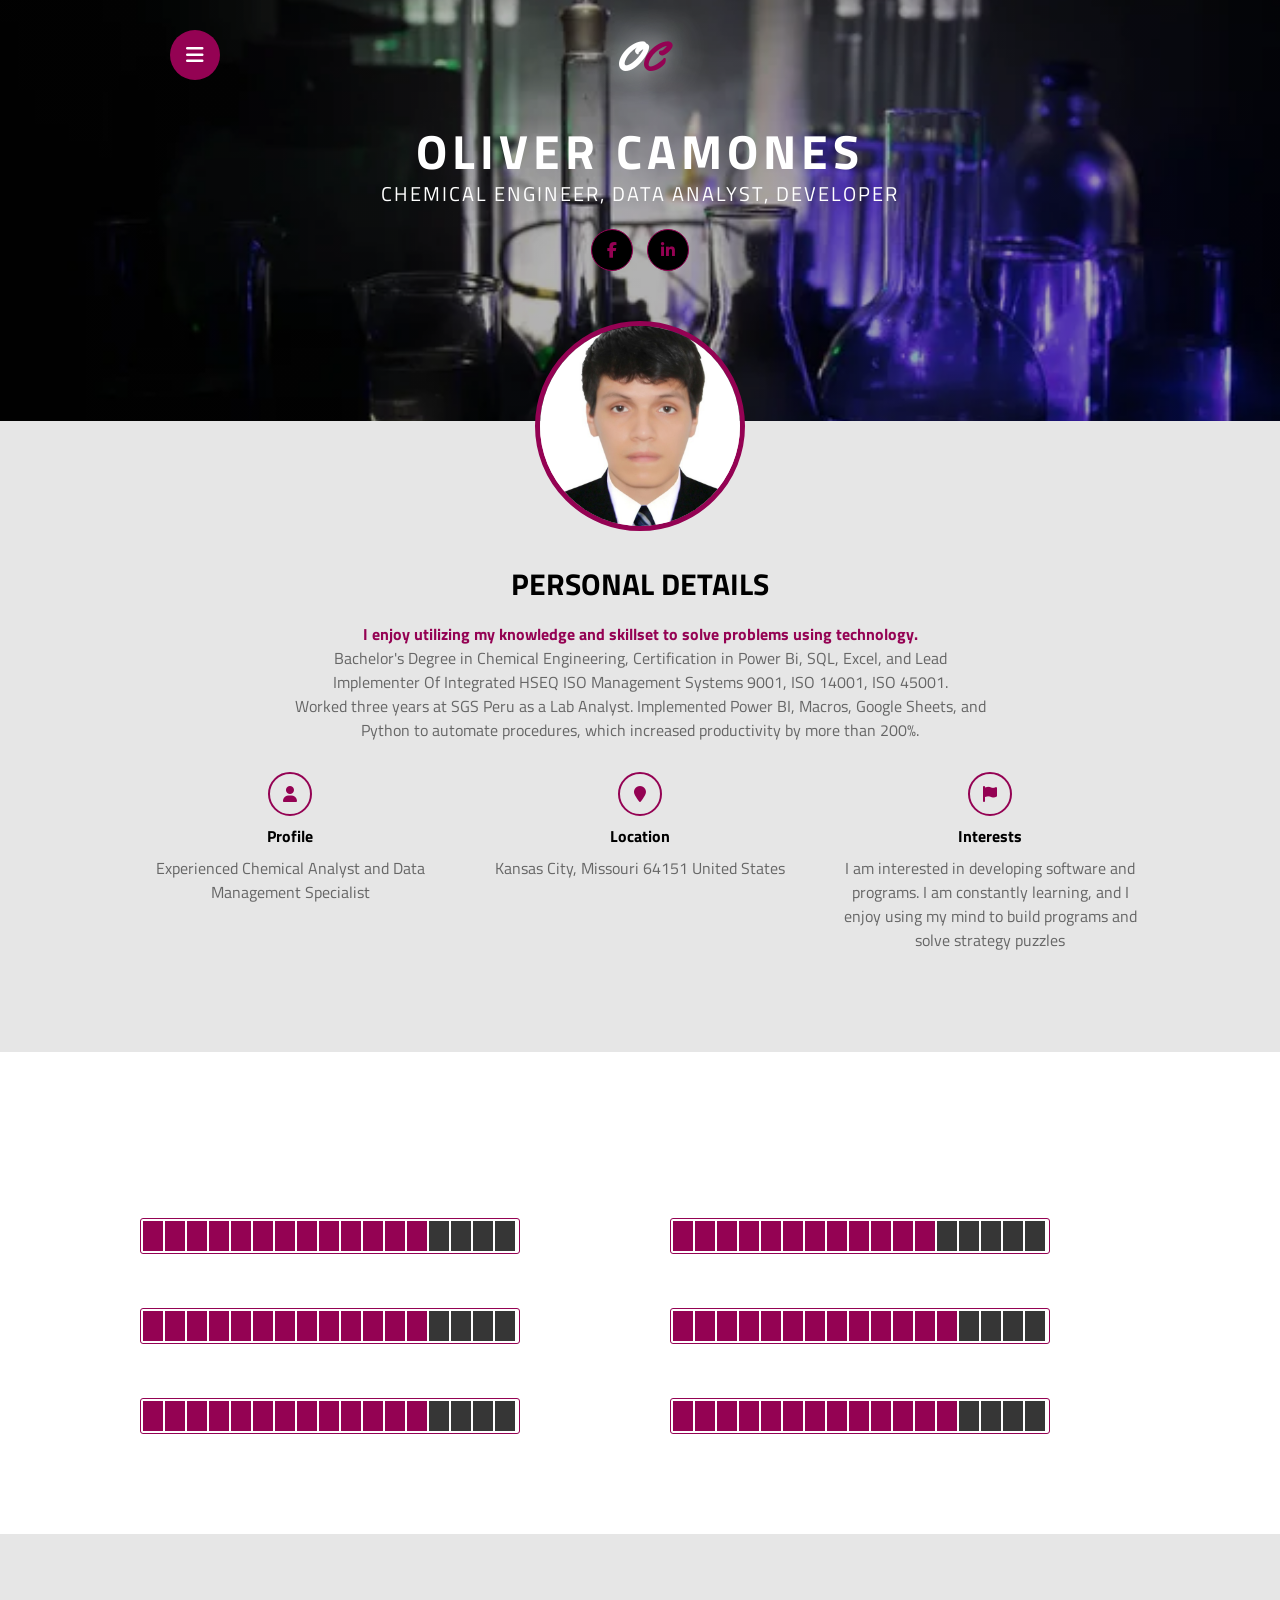
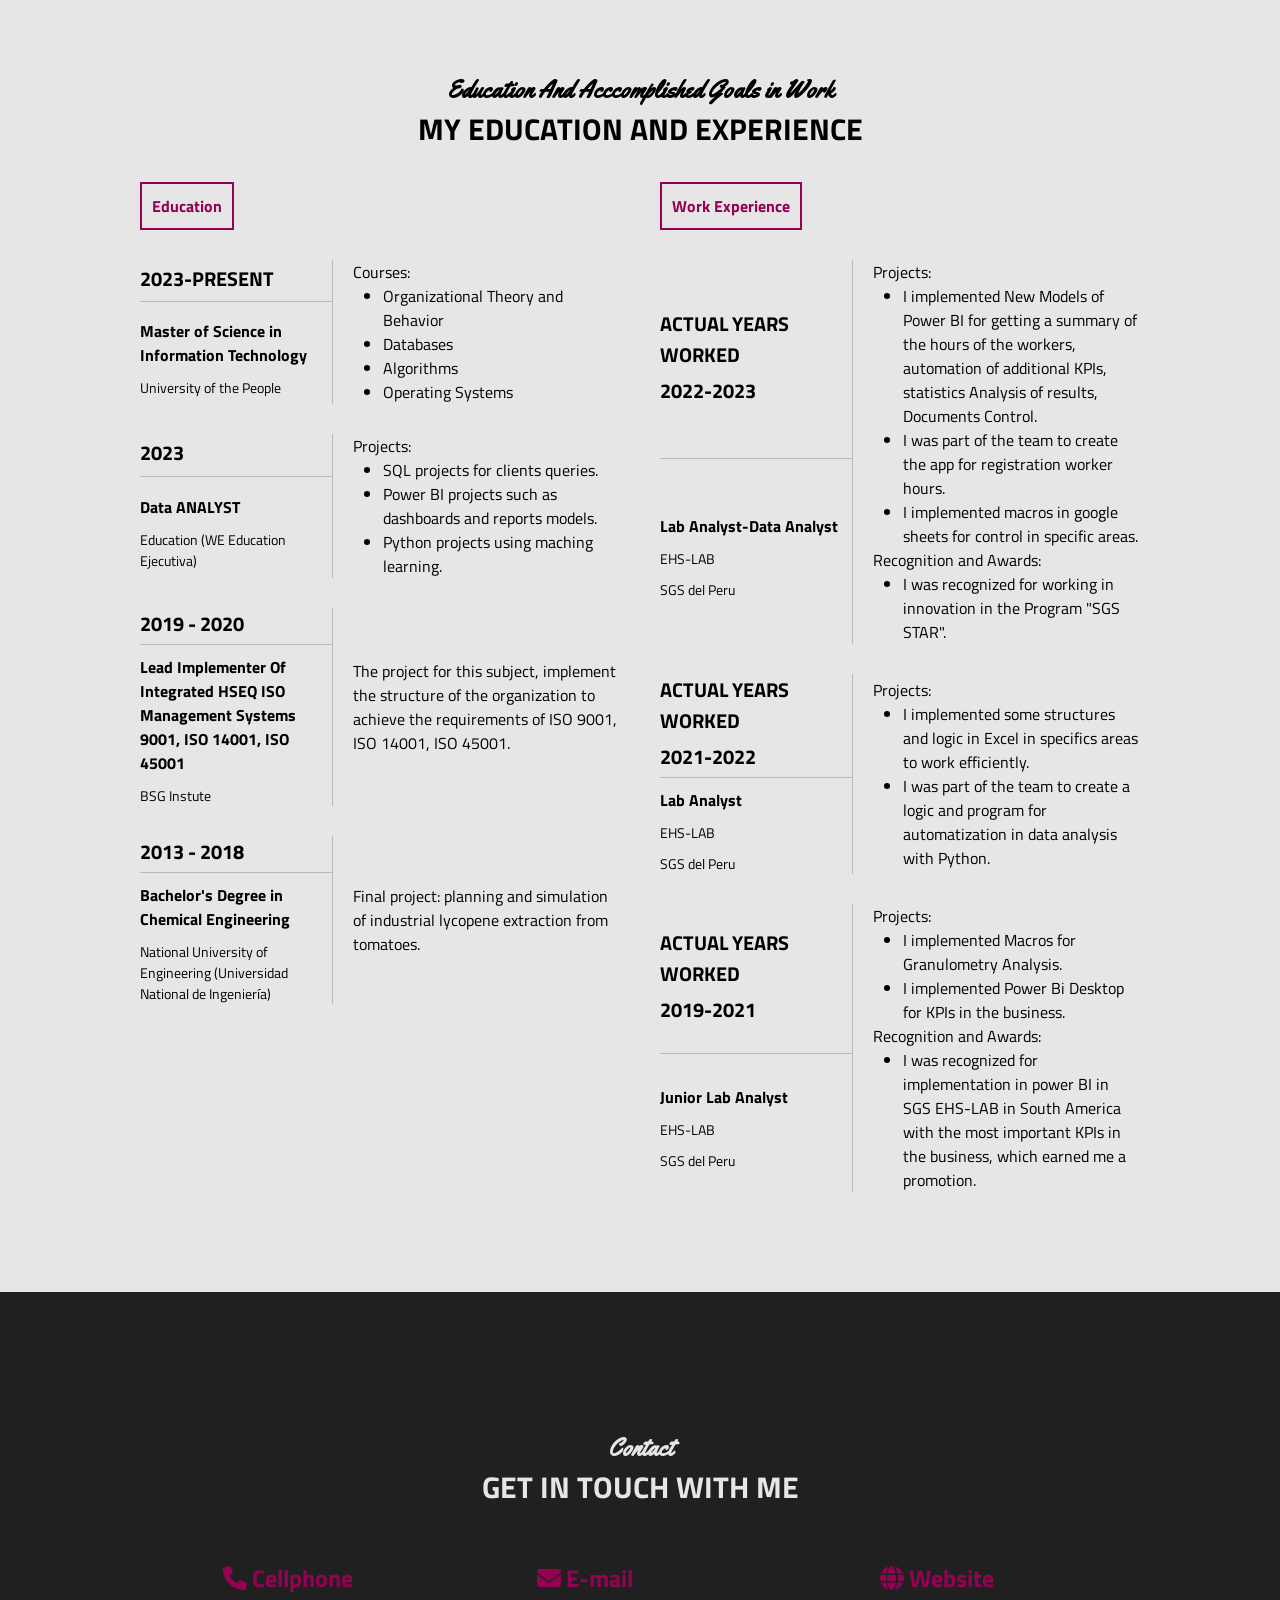
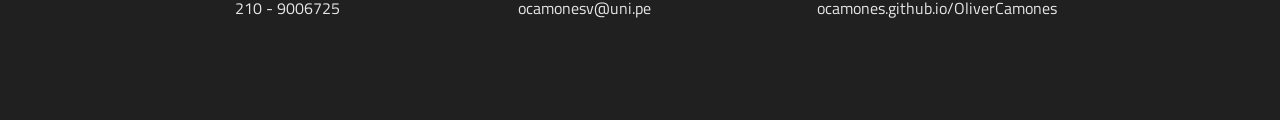
==== index.html @ d159d5d3 "Update index.html" ====
<!DOCTYPE html>
<html lang="es">
<head>
    <meta charset="UTF-8">
    <meta http-equiv="X-UA-Compatible" content="IE=edge">
    <link rel="stylesheet" href="https://cdnjs.cloudflare.com/ajax/libs/font-awesome/6.2.1/css/all.min.css" integrity="sha512-MV7K8+y+gLIBoVD59lQIYicR65iaqukzvf/nwasF0nqhPay5w/9lJmVM2hMDcnK1OnMGCdVK+iQrJ7lzPJQd1w==" crossorigin="anonymous" referrerpolicy="no-referrer" />
    <meta name="viewport" content="width=device-width, initial-scale=1.0">
    <link rel="stylesheet" href="estilo.css">
    <title>CV OLIVER CAMONES</title>
</head>
<body>
    <!-- SECCION INICIO -->
    <section class="inicio" id="inicio">
        <div class="contenido-seccion">
            <header>
                <div class="nav-bar" onclick="mostrarOcultarMenu()">
                    <i class="fa-solid fa-bars"></i>
                </div>
                <nav id="nav" class="nav">
                    <a href="#inicio">Beginning</a>
                    <a href="#sobremi">About me</a>
                    <a href="#habilidades">skills</a>
                    <a href="#resumen">Education And Acccomplished Goals</a>
                    <a href="#contacto">Contact</a>
                </nav>
                <div class="logo">
                    O<span class="color">C</span>
                </div>
            </header>
            <div class="info">
                <h1>OLIVER CAMONES</h1>
                <h2>CHEMICAL ENGINEER, DATA ANALYST, DEVELOPER</h2>
                <div class="redes">
                    <a href="https://www.facebook.com/oliver.camonesvelasquez"><i class="fa-brands fa-facebook-f"></i></a>
                    <a href="https://www.linkedin.com/in/oliver-henry-camones-velasquez-7992a2128/"><i class="fa-brands fa-linkedin-in"></i></a>
                </div>
            </div>
            <div class="foto">
                <img src="img/photo.jpg" alt="">
            </div>
        </div>
    </section>

    <!-- SECCION SOBRE MI -->
    <section class="sobremi" id="sobremi">
        <div class="contenido-seccion">
            <h3>PERSONAL DETAILS</h3>

            <p class="especial">I enjoy utilizing my knowledge and skillset to solve problems using technology.</p>
            <p>Bachelor's Degree in Chemical Engineering, Certification in Power Bi, SQL, Excel, and Lead Implementer Of 
                Integrated HSEQ ISO Management Systems
                9001, ISO 14001, ISO 45001.</p> 
                
                <p>Worked three years at SGS Peru as a Lab Analyst. Implemented Power BI, Macros, Google Sheets, and Python to
                     automate procedures, which increased productivity by more than 200%.</p>

            <div class="fila">
                <div class="col">
                    <i class="fa-solid fa-user"></i>
                    <span class="titulo-detalle">Profile</span>
                    <p>Experienced Chemical Analyst and Data Management Specialist</p>
                </div>
                <div class="col">
                    <i class="fa-solid fa-location-pin"></i>
                    <span class="titulo-detalle">Location</span>
                    <p> Kansas City, Missouri 64151
                        United States</p>
                </div>
                <div class="col">
                    <i class="fa-solid fa-flag"></i>
                    <span class="titulo-detalle">Interests</span>
                    <p>I am interested in developing software and programs. I am constantly learning,
                         and I enjoy using my mind to build programs and solve strategy puzzles</p>
                </div>
            </div>
        </div>
    </section>

    <!-- SECCION HABILIDADES -->
    <section class="habilidades" id="habilidades">
        <div class="contenido-seccion">
            <h2 class="titulo-seccion">My Skills</h2>
            

            <div class="fila">
                <div class="col">
                    <span>POWER BI</span>
                    <div class="cont-barra">
                        <div class="barra" id="html">
                            <!-- mediante javascript luego genereremos 17 barritas con clase e -->
                            
                        </div>
                        <span>95%</span>
                    </div>
                </div>
                <div class="col">
                    <span>SQL</span>
                    <div class="cont-barra">
                        <div class="barra" id="javascript">
                            <!-- mediante javascript luego genereremos 17 barritas con clase e -->
                           
                        </div>
                        <span>70%</span>
                    </div>
                </div>
            </div>
            <div class="fila">
                <div class="col">
                    <span>PYTHON</span>
                    <div class="cont-barra">
                        <div class="barra" id="wordpress">
                            <!-- mediante javascript luego genereremos 17 barritas con clase e -->
                           
                        </div>
                        <span>85%</span>
                    </div>
                </div>
                <div class="col">
                    <span>MICROSOFT OFFICE</span>
                    <div class="cont-barra">
                        <div class="barra" id="photoshop">
                            <!-- mediante javascript luego genereremos 17 barritas con clase e -->
                           
                        </div>
                        <span>85%</span>
                    </div>
                </div>
            </div>
            <div class="fila">
                <div class="col">
                    <span>INTEGRATED MANAGEMENT SYSTEM</span>
                    <div class="cont-barra">
                        <div class="barra" id="php">
                            <!-- mediante javascript luego genereremos 17 barritas con clase e -->
                           
                        </div>
                        <span>75%</span>
                    </div>
                </div>
                <div class="col">
                    <span>R</span>
                    <div class="cont-barra">
                        <div class="barra" id="ilustrator">
                            <!-- mediante javascript luego genereremos 17 barritas con clase e -->
                           
                        </div>
                        <span>90%</span>
                    </div>
                </div>
            </div>
        </div>
    </section>

    <!-- SECCION RESUMEN -->
    <section class="resumen" id="resumen">
        <div class="contenido-seccion">
            <h2 class="titulo-seccion">Education And Acccomplished Goals in Work</h2>
            <h3>MY EDUCATION AND EXPERIENCE</h3>
            <div class="info">
                <div class="col">
                    <span class="titulo">Education</span>
                    <table>
                        <tr>
                            <td class="datos">
                                <h3>2023-Present</h3>
                            </td>
                            <td rowspan="2" class="descripcion">
                               Courses:
                               <ul>
                                <li >Organizational Theory and Behavior</li>
                                <li >Databases </li>
                                <li >Algorithms </li>
                                <li >Operating Systems </li>
                               </ul>
                               
                            
                            </td>
                        </tr>
                        <tr>
                            <td>
                                <h4>Master of Science in Information Technology</h4>
                                <p>University of the People</p>
                                
                            </td>
                        </tr>
                    </table>
                    <table>
                        <tr>
                            <td class="datos">
                                <h3>2023  </h3>
                            </td>
                            <td rowspan="2" class="descripcion">
                               Projects: 
                               <ul>
                                <li > SQL projects for clients queries.</li>
                                <li > Power BI projects such as dashboards and reports models.</li>
                          
                                <li > Python projects using maching learning.</li>
                               </ul>
                               
                            
                            </td>
                        </tr>
                        <tr>
                            <td>
                                <h4>Data ANALYST</h4>
                                <p>Education (WE Education Ejecutiva)</p>
                                
                            </td>
                        </tr>
                    </table>
                    
                    <table>
                        <tr>
                            <td class="datos">
                                <h3>2019 - 2020</h3>
                            </td>
                            <td rowspan="2" class="descripcion">
                               The project for this subject,
                                implement the structure of the organization to achieve the requirements of ISO 9001, ISO 14001, ISO 45001.
                            </td>
                        </tr>
                        <tr>
                            <td>
                                <h4>Lead Implementer Of Integrated HSEQ ISO Management Systems
                                    9001, ISO 14001, ISO 45001</h4>
                                <p>BSG Instute</p>
                                
                            </td>
                        </tr>
                    </table>
                    <table>
                        <tr>
                            <td class="datos">
                                <h3>2013 - 2018</h3>
                            </td>
                            <td rowspan="2" class="descripcion">
                                Final project: planning and simulation of industrial lycopene extraction from tomatoes. 
                            </td>
                        </tr>
                        <tr>
                            <td>
                                <h4>Bachelor's Degree in Chemical Engineering</h4>
                                <p>National University of Engineering (Universidad National de Ingeniería)</p>
                                
                            </td>
                        </tr>
                    </table>

                </div>
                <div class="col">
                    <span class="titulo">Work Experience</span>
                    <table>
                        <tr>
                            <td class="datos">
                                <h3>actual years worked</h3>
                                <h3>2022-2023</h3>
                            </td>
                            <td rowspan="2" class="descripcion">
                              
                                Projects:   
                                <ul>
                                 <li > I implemented New Models of Power BI for getting a summary of the hours of the workers,
                                     automation of additional KPIs, statistics Analysis of results, Documents Control.
                                      </li>
                                    <li > I was part of the team to create the app for registration worker hours. </li>
                                   
                                 <li > I implemented macros in google sheets for control in specific areas.</li>
                                </ul>
                                Recognition and Awards:   
                                <ul>
                                 <li > I was recognized for working in innovation in the Program "SGS STAR".
                                      </li>
                                 
                                </ul>
                            </td>
                        </tr>
                        <tr>
                            <td>
                                <h4> Lab Analyst-Data Analyst</h4>
                                <p>EHS-LAB</p>
                                <p>SGS del Peru</p>
                            </td>
                        </tr>
                    </table>
                    <table>
                        <tr>
                            <td class="datos">
                                <h3>actual years worked</h3>
                                <h3>2021-2022</h3>
                            </td>
                            <td rowspan="2" class="descripcion">
                              
                                Projects:    
                                <ul>
                                 <li > I implemented some structures and logic in Excel in specifics areas to work efficiently.</li>
                                 <li > I was part of the team to create a logic and program for automatization in data analysis with Python.</li>
                                </ul>
                            </td>
                        </tr>
                        <tr>
                            <td>
                                <h4>Lab Analyst</h4>
                                <p>EHS-LAB</p>
                                <p>SGS del Peru</p>
                            </td>
                        </tr>
                    </table>
                    <table>
                        <tr>
                            <td class="datos">
                                <h3>actual years worked</h3>
                                <h3>2019-2021</h3>
                            </td>
                            <td rowspan="2" class="descripcion">
                                 Projects:
                                 
                                 <ul>
                                  <li > I implemented Macros for Granulometry Analysis.</li>
                                  <li > I implemented  Power Bi Desktop for KPIs in the business.</li>
                            
                                  
                                 </ul>
                                 Recognition and Awards:
                                 <ul>
                                    <li > I was recognized for implementation in power BI in SGS EHS-LAB in South America 
                                        with the most important KPIs in the business, which earned me a promotion.  </li>
                                    
                                    
                                   </ul>
                            </td>
                        </tr>
                        <tr>
                            <td>
                                <h4>Junior Lab Analyst</h4>
                                <p>EHS-LAB</p>
                                <p>SGS del Peru</p>
                                
                               
                            </td>
                        </tr>
                    </table>


                </div>
            </div>
        </div>
    </section>

    <!-- SECCION RECONOCIMIENTO -->

    <!-- SECCION CONTACTO -->
    <section class="contacto" id="contacto">
        <div class="contenido-seccion">
            <h2 class="titulo-seccion">Contact</h2>
            <h3>Get in touch with me</h3>

            <div class="fila">
                <div class="col">
                    <h2>
                        <i class="fa-solid fa-phone"></i> Cellphone
                    </h2>
                    <span class="info-contacto">210 - 9006725</span>
                </div>
                <div class="col">
                    <h2>
                        <i class="fa-solid fa-envelope"></i> E-mail
                    </h2>
                    <span class="info-contacto">ocamonesv@uni.pe</span>
                </div>
                <div class="col">
                    <h2>
                        <i class="fa-solid fa-globe"></i> Website
                    </h2>
                    <span class="info-contacto">ocamones.github.io/OliverCamones</span>
                </div>
            </div>
        </div>
    </section>

    <script src="app.js"></script>
</body>
</html>
---- estilo.css ----
/* importamos las fuentes */
@import url('https://fonts.googleapis.com/css2?family=Titillium+Web:wght@200;300;400;600;700&family=Yellowtail&display=swap');
*{
    font-family: "Titillium Web";
    margin: 0;
    padding: 0;
}
html{
    scroll-behavior: smooth;
}

/* SECCION INICIO */
.inicio{
    background: linear-gradient(rgba(0,0,0,.3), rgba(0,0,0,.3)),
    url("img/Chemical.jpeg");
    background-size: cover;
    background-position: center center;
    color: #fff;
}
.inicio .contenido-seccion{
    max-width: 1000px;
    margin: auto;
    text-align: center;
    padding: 0 10px;
}
.inicio .contenido-seccion header{
    padding: 30px;
}
/* menu lateral */
.inicio .contenido-seccion header nav{
    position: fixed;
    margin-left: 60px;
    background-color: #940253;
    padding: 15px;
    border-radius: 10px;
    text-align: left;
    z-index: 99;
    display: none;
}
.inicio .contenido-seccion header nav a{
    display: block;
    color: #fff;
    text-decoration: none;
    margin-bottom: 10px;
    font-weight: bold;
}
/* ****** */
.inicio .contenido-seccion header .logo{
    font-weight: bold;
    font-size: 2.5rem;
    font-family: "Yellowtail";
    text-shadow: 0 0 35px #fff;
}
.inicio .contenido-seccion header .logo .color{
    color: #940253;
    font-family: "Yellowtail";
}
.inicio .contenido-seccion header .nav-bar{
    position: fixed;
    background-color: #940253;
    font-size: 20px;
    width: 50px;
    height: 50px;
    border-radius: 50%;
    line-height: 50px;
    cursor: pointer;
    transition: .3s;
}
.inicio .contenido-seccion header .nav-bar:hover{
    box-shadow: 0 0 35px #fff;
}
.inicio .contenido-seccion .info{
    padding-bottom: 130px;
}
.inicio .contenido-seccion .info h1{
    font-size: 3rem;
    letter-spacing: 5px;
}
.inicio .contenido-seccion .info h2{
    font-weight: normal;
    font-size: 20px;
    margin-top: -10px;
    letter-spacing: 2px;
}
.inicio .contenido-seccion .info .redes{
    margin: 20px 0;
}
.inicio .contenido-seccion .info .redes a{
    display: inline-block;
    text-decoration: none;
    background-color: #000;
    color: #940253;
    border: 1px solid #940253;
    border-radius: 50%;
    width: 40px;
    height: 40px;
    line-height: 40px;
    margin: 0 5px;
    transition: .3s;
}
.inicio .contenido-seccion .info .redes a:hover{
    color: #fff;
    background-color: #940253;
    box-shadow: 0 0 20px #fff;
}
.inicio .contenido-seccion .foto{
    position: relative;
}
.inicio .contenido-seccion .foto img{
    max-width: 200px;
    border-radius: 50%;
    border: 5px solid #940253;
    position: absolute;
    left: 50%;
    top: -100px;
    transform: translateX(-50%);
}
/* estilos generales */
.titulo-seccion{
    font-family: "Yellowtail";
    font-size: 1.5rem;
}
/* SECCION SOBRE MI */
.sobremi{
    background-color: #e6e6e6;
    padding: 140px 0 100px 0;
    text-align: center;
}
.sobremi .contenido-seccion{
    max-width: 1000px;
    margin: auto;
    padding: 0 10px;
}
.sobremi .contenido-seccion h3{
    text-transform: uppercase;
    font-size: 30px;
}
.sobremi .contenido-seccion .especial{
    color: #940253;
    font-weight: bold;
    margin-top: 15px;
}
.sobremi .contenido-seccion p{
    max-width: 700px;
    margin: auto;
    color: #666;
}
.sobremi .contenido-seccion .fila{
    display: flex;
    margin-top: 30px;
    justify-content: space-between;
}
.sobremi .contenido-seccion .fila .col{
    width: 30%;
}
.sobremi .contenido-seccion .fila .col i{
    color: #940253;
    display: inline-block;
    width: 40px;
    height: 40px;
    border: 2px solid #940253;
    line-height: 40px;
    border-radius: 50%;
}
.sobremi .contenido-seccion .fila .col span{
    display: block;
    font-weight: bold;
    margin: 8px 0;
}
/* SECCION HABILIDADES */
.habilidades{
    padding: 80px 0 100px 0;
    text-align: center;
    background: linear-gradient(rgba(0,0,0,.3), rgba(0,0,0,.3)),
    url("img/habilidades.jpg");
    background-size: cover;
    background-attachment: fixed;
    background-position: center center;
    color: #fff;
}
.habilidades .contenido-seccion{
    max-width: 1000px;
    margin: auto;
    padding: 0 10px;
}
.habilidades .contenido-seccion h3{
    text-transform: uppercase;
    font-size: 30px;
}
.habilidades .contenido-seccion .fila{
    display: flex;
    justify-content: space-between;
    margin-top: 30px;
}
.habilidades .contenido-seccion .fila .col{
    width: 47%;
    text-align: left;
}
.habilidades .contenido-seccion .fila .col .cont-barra{
    display: flex;
    align-items: center;
}
.habilidades .contenido-seccion .barra{
    display: flex;
    border: 1px solid #940253;
    padding: 2px;
    border-radius: 3px;
    margin-right: 10px;
}
.habilidades .contenido-seccion .barra .e{
    background-color: #363636;
    width: 20px;
    height: 30px;
    margin-right: 2px;
}
/* SECCION RESUMEN */
.resumen{
    background-color: #e6e6e6;
    padding: 140px 0 100px 0;
    text-align: center;
}
.resumen .contenido-seccion{
    max-width: 1000px;
    margin: auto;
    padding: 0 10px;
}
.resumen .contenido-seccion h3{
    text-transform: uppercase;
    font-size: 30px;
}
.resumen .contenido-seccion .info{
    text-align: left;
    display: flex;
    justify-content: space-between;
    margin-top: 30px;
}
.resumen .contenido-seccion .info .col{
    width: 48%;
}
.resumen .contenido-seccion .info .col .titulo{
    display: inline-block;
    color: #940253;
    font-weight: bold;
    border: 2px solid #940253;
    padding: 10px;

}
.resumen .contenido-seccion .info .col table{
    margin-top: 30px;
    border-collapse: collapse;
}
.resumen .contenido-seccion .info .col table .datos{
    width: 40%;
    border-bottom: 1px solid #bab9b9;
}
.resumen .contenido-seccion .info .col table h4{
    margin-top: 10px;
}
.resumen .contenido-seccion .info .col table h3{
    font-size: 20px;
    margin-bottom: 5px;
}
.resumen .contenido-seccion .info .col table p{
    font-size: 14px;
    margin-top: 10px;
}
.resumen .contenido-seccion .info .col table .promedio{
    display: block;
    color: #940253;
    margin-top: 10px;
    font-weight: bold;
}
.resumen .contenido-seccion .info .col table .descripcion{
    border-left: 1px solid #bab9b9;
    padding-left: 20px;
}
/* SECCION CONTACTO */
.contacto{
    background-color: #202020;
    padding: 140px 0 100px 0;
    color: #e6e6e6;
    text-align: center;
}
.contacto .contenido-seccion{
    max-width: 1000px;
    margin: auto;
    padding: 0 10px;
}
.contacto .contenido-seccion h3{
    text-transform: uppercase;
    font-size: 30px;
}
.contacto .contenido-seccion .fila{
    display: flex;
    justify-content: space-around;
}
.contacto .contenido-seccion .fila .col{
    margin-top: 50px;
}
.contacto .contenido-seccion .fila .col h2{
    color: #940253;
}
ul {padding-left: 30px;}
/* SECCION RESPONSIVE */
@media screen and (max-width:800px){
    .habilidades .contenido-seccion .fila{
        display: block;
    }
    .habilidades .contenido-seccion .fila .col{
        width: 100%;
        text-align: center;
    }
    .habilidades .contenido-seccion .fila .col .cont-barra{
        justify-content: center;
    }
    .sobremi .contenido-seccion .fila{
        display: block;
    }
    .sobremi .contenido-seccion .fila .col{
        width: 80%;
        margin: auto;
        margin-top: 20px;
    }
    .resumen .contenido-seccion .info{
        display: block;
    }
    .resumen .contenido-seccion .info .col{
        width: 90%;
        margin: auto;
    }
    .resumen .contenido-seccion .info .col .titulo{
        display: block;
        text-align: center;
    }
    .resumen .contenido-seccion .info .col table{
        margin-top: 10px;
        margin-bottom: 30px;
    }
    .contacto .contenido-seccion .fila{
        display: block;
    }

}
.button-special{
    width: 20px;
    height: 20px;
}
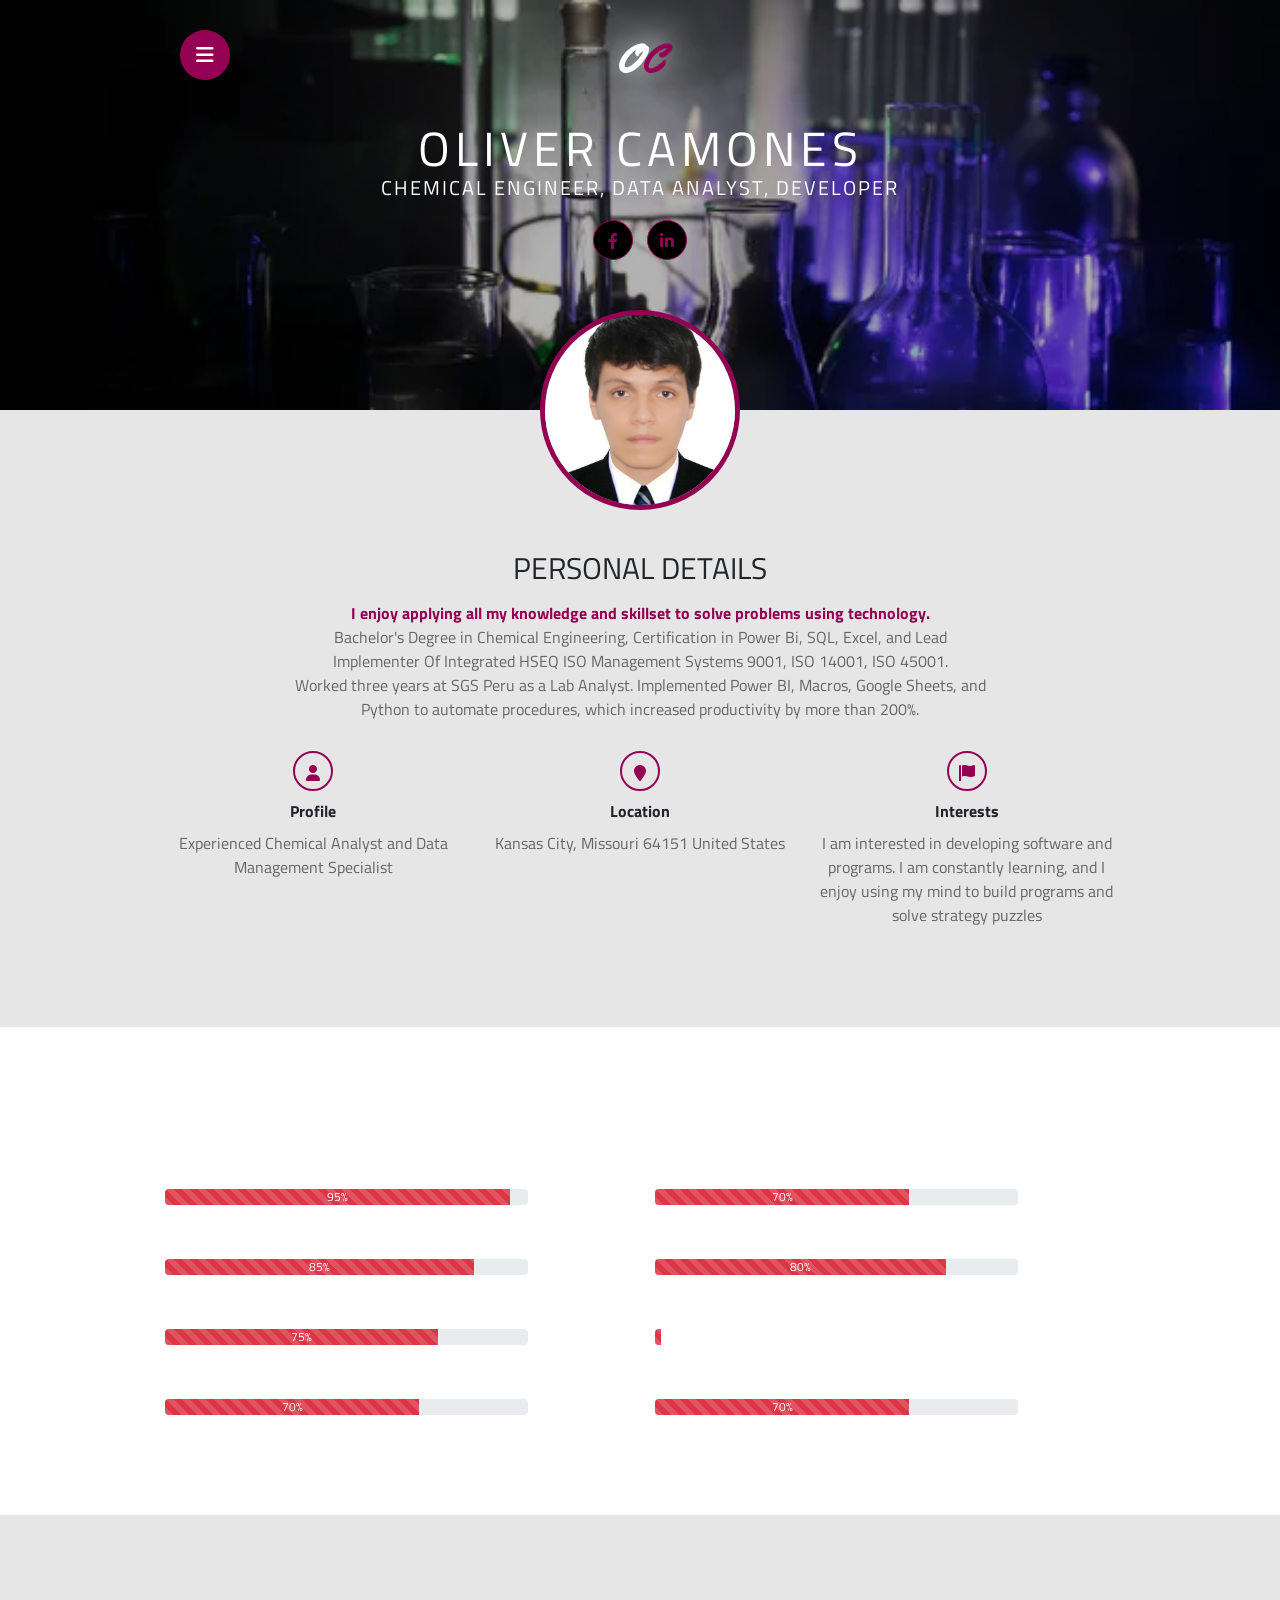
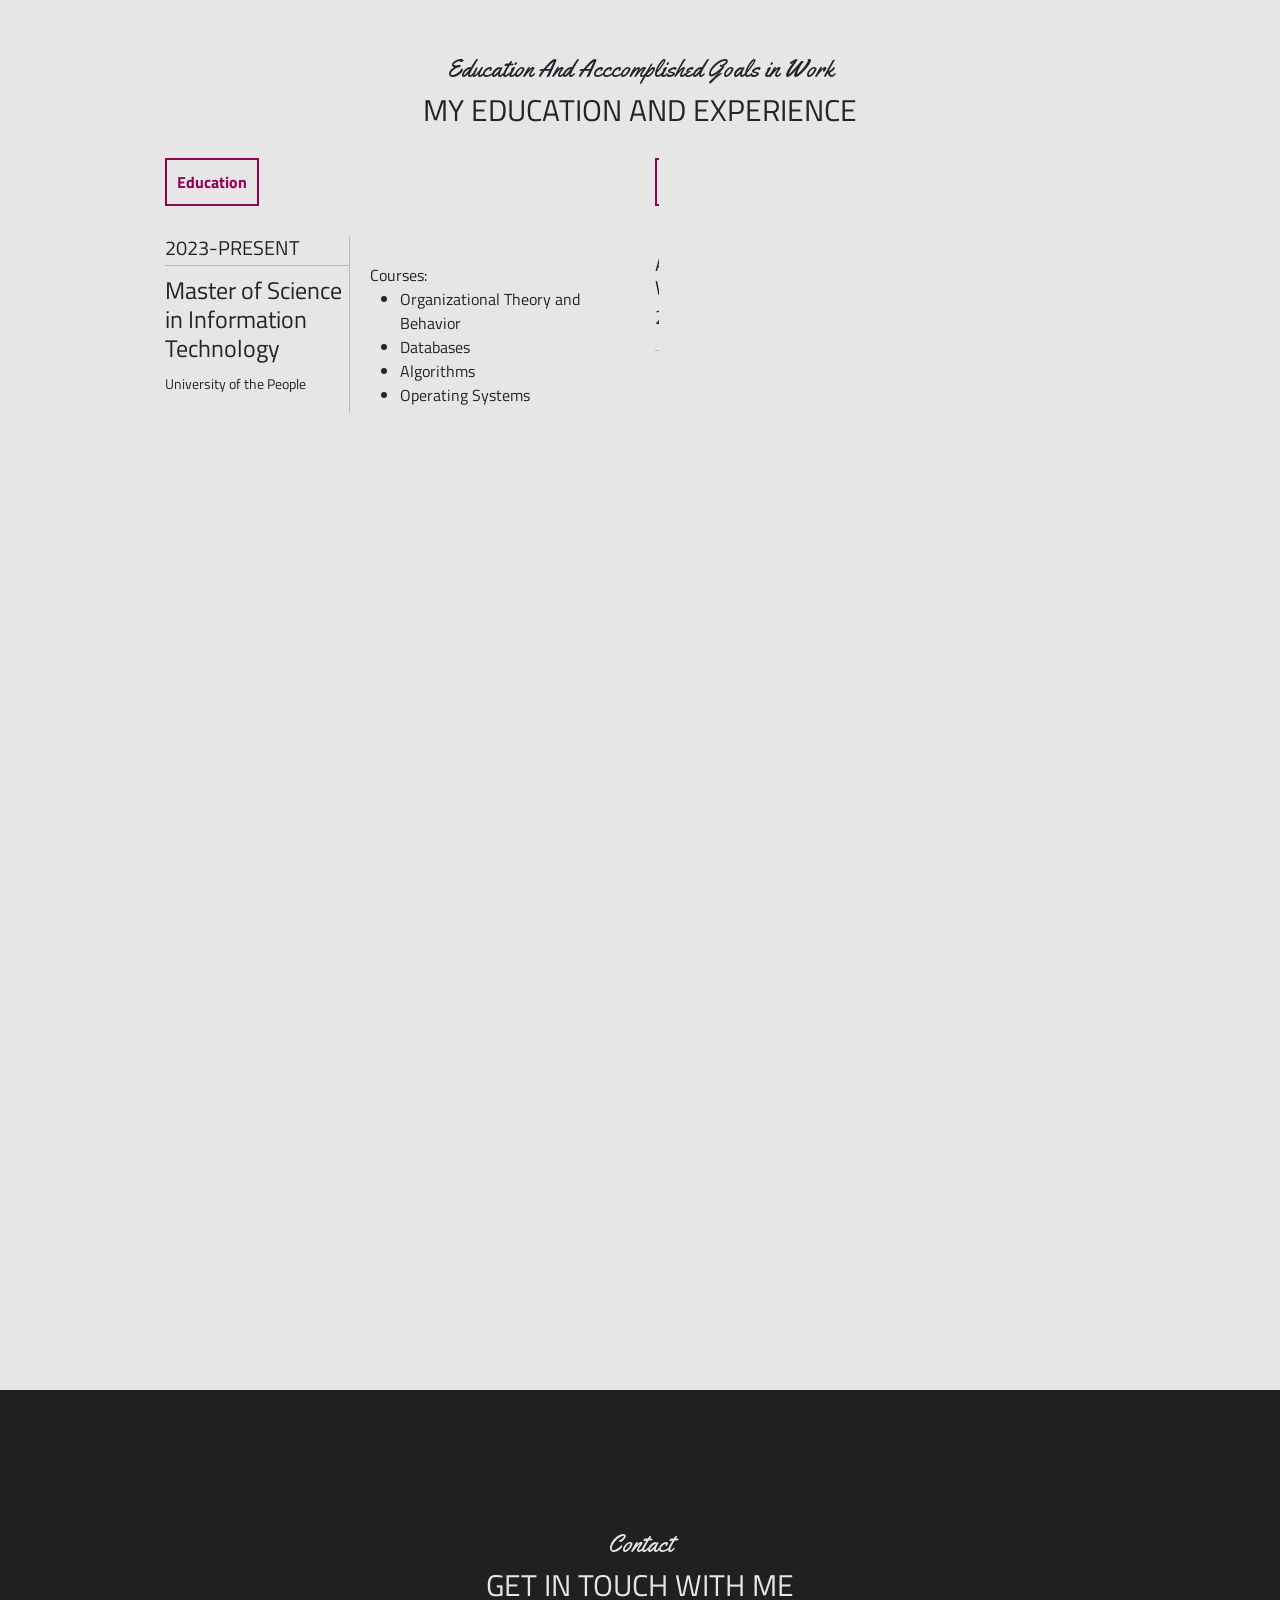
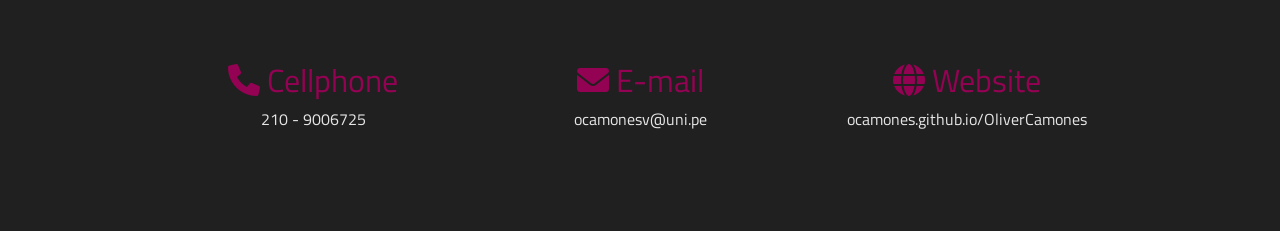
==== commit 6b35927a: "Add files via upload" ====
--- a/index.html
+++ b/index.html
@@ -6,6 +6,14 @@
     <link rel="stylesheet" href="https://cdnjs.cloudflare.com/ajax/libs/font-awesome/6.2.1/css/all.min.css" integrity="sha512-MV7K8+y+gLIBoVD59lQIYicR65iaqukzvf/nwasF0nqhPay5w/9lJmVM2hMDcnK1OnMGCdVK+iQrJ7lzPJQd1w==" crossorigin="anonymous" referrerpolicy="no-referrer" />
     <meta name="viewport" content="width=device-width, initial-scale=1.0">
     <link rel="stylesheet" href="estilo.css">
+    <link href="https://stackpath.bootstrapcdn.com/bootstrap/4.5.2/css/bootstrap.min.css" rel="stylesheet">
+    <link rel="stylesheet" href="https://cdnjs.cloudflare.com/ajax/libs/font-awesome/6.0.0-beta3/css/all.min.css">
+    <link rel="stylesheet" href="styles.css">
+    <script src="https://cdn.jsdelivr.net/npm/@popperjs/core@2.11.8/dist/umd/popper.min.js" integrity="sha384-I7E8VVD/ismYTF4hNIPjVp/Zjvgyol6VFvRkX/vR+Vc4jQkC+hVqc2pM8ODewa9r" crossorigin="anonymous"></script>
+    <script src="https://cdn.jsdelivr.net/npm/bootstrap@5.3.3/dist/js/bootstrap.min.js" integrity="sha384-0pUGZvbkm6XF6gxjEnlmuGrJXVbNuzT9qBBavbLwCsOGabYfZo0T0to5eqruptLy" crossorigin="anonymous"></script>
+    <script src="https://ajax.googleapis.com/ajax/libs/jquery/3.5.1/jquery.min.js"></script>
+    <script src="https://cdnjs.cloudflare.com/ajax/libs/popper.js/1.16.0/umd/popper.min.js"></script>
+    <script src="https://maxcdn.bootstrapcdn.com/bootstrap/4.5.2/js/bootstrap.min.js"></script>
     <title>CV OLIVER CAMONES</title>
 </head>
 <body>
@@ -46,7 +54,7 @@
         <div class="contenido-seccion">
             <h3>PERSONAL DETAILS</h3>
 
-            <p class="especial">I enjoy utilizing my knowledge and skillset to solve problems using technology.</p>
+            <p class="especial">I enjoy applying all my knowledge and skillset to solve problems using technology.</p>
             <p>Bachelor's Degree in Chemical Engineering, Certification in Power Bi, SQL, Excel, and Lead Implementer Of 
                 Integrated HSEQ ISO Management Systems
                 9001, ISO 14001, ISO 45001.</p> 
@@ -85,66 +93,72 @@
             <div class="fila">
                 <div class="col">
                     <span>POWER BI</span>
-                    <div class="cont-barra">
-                        <div class="barra" id="html">
-                            <!-- mediante javascript luego genereremos 17 barritas con clase e -->
-                            
-                        </div>
-                        <span>95%</span>
+                    <div style="width: 79%" >
+                        <div class="progress" role="progressbar" aria-label="Danger striped example" aria-valuenow="100" aria-valuemin="0" aria-valuemax="100">
+                            <div class="progress-bar progress-bar-striped bg-danger " style="width: 95%">95%</div>
+                          </div>
                     </div>
                 </div>
                 <div class="col">
                     <span>SQL</span>
-                    <div class="cont-barra">
-                        <div class="barra" id="javascript">
-                            <!-- mediante javascript luego genereremos 17 barritas con clase e -->
-                           
-                        </div>
-                        <span>70%</span>
+                    <div style="width: 79%" >
+                        <div class="progress" role="progressbar" aria-label="Danger striped example" aria-valuenow="100" aria-valuemin="0" aria-valuemax="100">
+                            <div class="progress-bar progress-bar-striped bg-danger" style="width: 70%">70%</div>
+                          </div>
                     </div>
                 </div>
             </div>
             <div class="fila">
                 <div class="col">
                     <span>PYTHON</span>
-                    <div class="cont-barra">
-                        <div class="barra" id="wordpress">
-                            <!-- mediante javascript luego genereremos 17 barritas con clase e -->
-                           
-                        </div>
-                        <span>85%</span>
+                    <div style="width: 79%" >
+                        <div class="progress" role="progressbar" aria-label="Danger striped example" aria-valuenow="100" aria-valuemin="0" aria-valuemax="100">
+                            <div class="progress-bar progress-bar-striped bg-danger" style="width: 85%">85%</div>
+                          </div>
                     </div>
                 </div>
                 <div class="col">
                     <span>MICROSOFT OFFICE</span>
-                    <div class="cont-barra">
-                        <div class="barra" id="photoshop">
-                            <!-- mediante javascript luego genereremos 17 barritas con clase e -->
-                           
-                        </div>
-                        <span>85%</span>
+                    <div style="width: 79%" >
+                        <div class="progress" role="progressbar" aria-label="Danger striped example" aria-valuenow="100" aria-valuemin="0" aria-valuemax="100">
+                            <div class="progress-bar progress-bar-striped bg-danger" style="width: 80%">80%</div>
+                          </div>
                     </div>
                 </div>
             </div>
             <div class="fila">
                 <div class="col">
                     <span>INTEGRATED MANAGEMENT SYSTEM</span>
-                    <div class="cont-barra">
-                        <div class="barra" id="php">
-                            <!-- mediante javascript luego genereremos 17 barritas con clase e -->
-                           
-                        </div>
-                        <span>75%</span>
+                    <div style="width: 79%" >
+                        <div class="progress" role="progressbar" aria-label="Danger striped example" aria-valuenow="100" aria-valuemin="0" aria-valuemax="100">
+                            <div class="progress-bar progress-bar-striped bg-danger" style="width: 75%">75%</div>
+                          </div>
                     </div>
                 </div>
                 <div class="col">
                     <span>R</span>
-                    <div class="cont-barra">
-                        <div class="barra" id="ilustrator">
-                            <!-- mediante javascript luego genereremos 17 barritas con clase e -->
-                           
-                        </div>
-                        <span>90%</span>
+                    <div style="width: 79%" >
+                        <div class="progress" role="progressbar" aria-label="Danger striped example" aria-valuenow="100" aria-valuemin="0" aria-valuemax="100">
+                            <div class="progress-bar progress-bar-striped bg-danger" style="width: 85%">85%</div>
+                          </div>
+                    </div>
+                </div>
+            </div>
+            <div class="fila">
+                <div class="col">
+                    <span>LINUX</span>
+                    <div style="width: 79%" >
+                        <div class="progress" role="progressbar" aria-label="Danger striped example" aria-valuenow="100" aria-valuemin="0" aria-valuemax="100">
+                            <div class="progress-bar progress-bar-striped bg-danger" style="width: 70%">70%</div>
+                          </div>
+                    </div>
+                </div>
+                <div class="col">
+                    <span>JAVASCRIPT</span>
+                    <div style="width: 79%" >
+                        <div class="progress" role="progressbar" aria-label="Danger striped example" aria-valuenow="100" aria-valuemin="0" aria-valuemax="100">
+                            <div class="progress-bar progress-bar-striped bg-danger" style="width: 70%">70%</div>
+                          </div>
                     </div>
                 </div>
             </div>
@@ -171,15 +185,22 @@
                                 <li >Databases </li>
                                 <li >Algorithms </li>
                                 <li >Operating Systems </li>
+
+                              
+                                
+
                                </ul>
                                
-                            
                             </td>
                         </tr>
                         <tr>
                             <td>
                                 <h4>Master of Science in Information Technology</h4>
                                 <p>University of the People</p>
+                                <p><a href="Subjects.PNG" download="Grades.PNG" style="color: #2c2c2c">Grades
+                                    <img src="download.png" width="25" height="25" data-bs-placement="top" data-bs-toggle="tooltip"  data-bs-title="Tooltip on top" title="download">
+                                </a> </p>  
+                                
                                 
                             </td>
                         </tr>
@@ -205,6 +226,9 @@
                             <td>
                                 <h4>Data ANALYST</h4>
                                 <p>Education (WE Education Ejecutiva)</p>
+                                <p><a href="Analista-de-datos.pdf" download="Data_Analyst.pdf" style="color: #2c2c2c">Certification
+                                    <img src="download.png" width="25" height="25" data-bs-placement="top" data-bs-toggle="tooltip"  data-bs-title="Tooltip on top" title="download">
+                                </a> </p>
                                 
                             </td>
                         </tr>
@@ -224,8 +248,10 @@
                             <td>
                                 <h4>Lead Implementer Of Integrated HSEQ ISO Management Systems
                                     9001, ISO 14001, ISO 45001</h4>
-                                <p>BSG Instute</p>
-                                
+                                <p>BSG Institute</p>
+                                <p><a href="BSG.pdf" download="HSEQ_Certification.pdf" style="color: #2c2c2c">Certification
+                                    <img src="download.png" width="25" height="25" data-bs-placement="top" data-bs-toggle="tooltip"  data-bs-title="Tooltip on top" title="download">
+                                </a> </p>
                             </td>
                         </tr>
                     </table>
@@ -242,7 +268,9 @@
                             <td>
                                 <h4>Bachelor's Degree in Chemical Engineering</h4>
                                 <p>National University of Engineering (Universidad National de Ingeniería)</p>
-                                
+                                <a href="Bachelor's Degree.pdf" download="Bachelor's_Degree.pdf" style="color: #2c2c2c">Bachelor's Degree
+                                    <img src="download.png" width="25" height="25" data-bs-placement="top" data-bs-toggle="tooltip"  data-bs-title="Tooltip on top" title="download">
+                                </a>
                             </td>
                         </tr>
                     </table>
@@ -280,6 +308,13 @@
                                 <h4> Lab Analyst-Data Analyst</h4>
                                 <p>EHS-LAB</p>
                                 <p>SGS del Peru</p>
+                                <p><a href="SGS STAR.jpeg" download="Recognition.jpeg" style="color: #2c2c2c">Recognition
+                                    <img src="download.png" width="25" height="25" data-bs-placement="top" data-bs-toggle="tooltip"  data-bs-title="Tooltip on top" title="download">
+                                </a></p>
+                                <p><a href="CERT_TRABAJO.pdf" download="SGS_Certificate.pdf" style="color: #2c2c2c">Certificate
+                                    <img src="download.png" width="25" height="25" data-bs-placement="top" data-bs-toggle="tooltip"  data-bs-title="Tooltip on top" title="download">
+                                </a></p>
+                                
                             </td>
                         </tr>
                     </table>
@@ -295,6 +330,9 @@
                                 <ul>
                                  <li > I implemented some structures and logic in Excel in specifics areas to work efficiently.</li>
                                  <li > I was part of the team to create a logic and program for automatization in data analysis with Python.</li>
+                                 
+                                 
+                                 
                                 </ul>
                             </td>
                         </tr>
--- a/estilo.css
+++ b/estilo.css
@@ -344,4 +344,82 @@
 .button-special{
     width: 20px;
     height: 20px;
+}
+
+
+
+
+
+
+
+
+
+
+/* styles.css */
+
+
+
+.btn-download {
+    display: inline-flex;
+    align-items: center;
+    padding: 10px 20px;
+    font-size: 16px;
+    color: #fff;
+    background-color: #2e2f30;
+    text-decoration: none;
+    border-radius: 5px;
+    transition: background-color 0.3s ease;
+}
+
+.download-icon {
+    width: 500px; /* Ajusta el tamaño del ícono según tus necesidades */
+    height: auto;
+    cursor: pointer;
+    transition: transform 0.3s ease, opacity 0.3s ease;
+  }
+
+.download-icon img:hover {
+    transform: scale(1.1);
+    opacity: 0.8;
+}
+
+
+
+
+#container {
+    margin: 20px;
+    width: 400px;
+    height: 8px;
+  }
+
+
+
+
+
+.tooltip {
+    position: relative;
+    display: inline-block;
+    cursor: pointer;
+}
+
+.tooltip .tooltiptext {
+    visibility: hidden;
+    width: 120px;
+    background-color: black;
+    color: #fff;
+    text-align: center;
+    border-radius: 5px;
+    padding: 5px 0;
+    position: absolute;
+    z-index: 1;
+    bottom: 125%; /* Ubicación del tooltip */
+    left: 50%;
+    margin-left: -60px;
+    opacity: 0;
+    transition: opacity 0.3s;
+}
+
+.tooltip:hover .tooltiptext {
+    visibility: visible;
+    opacity: 1;
 }
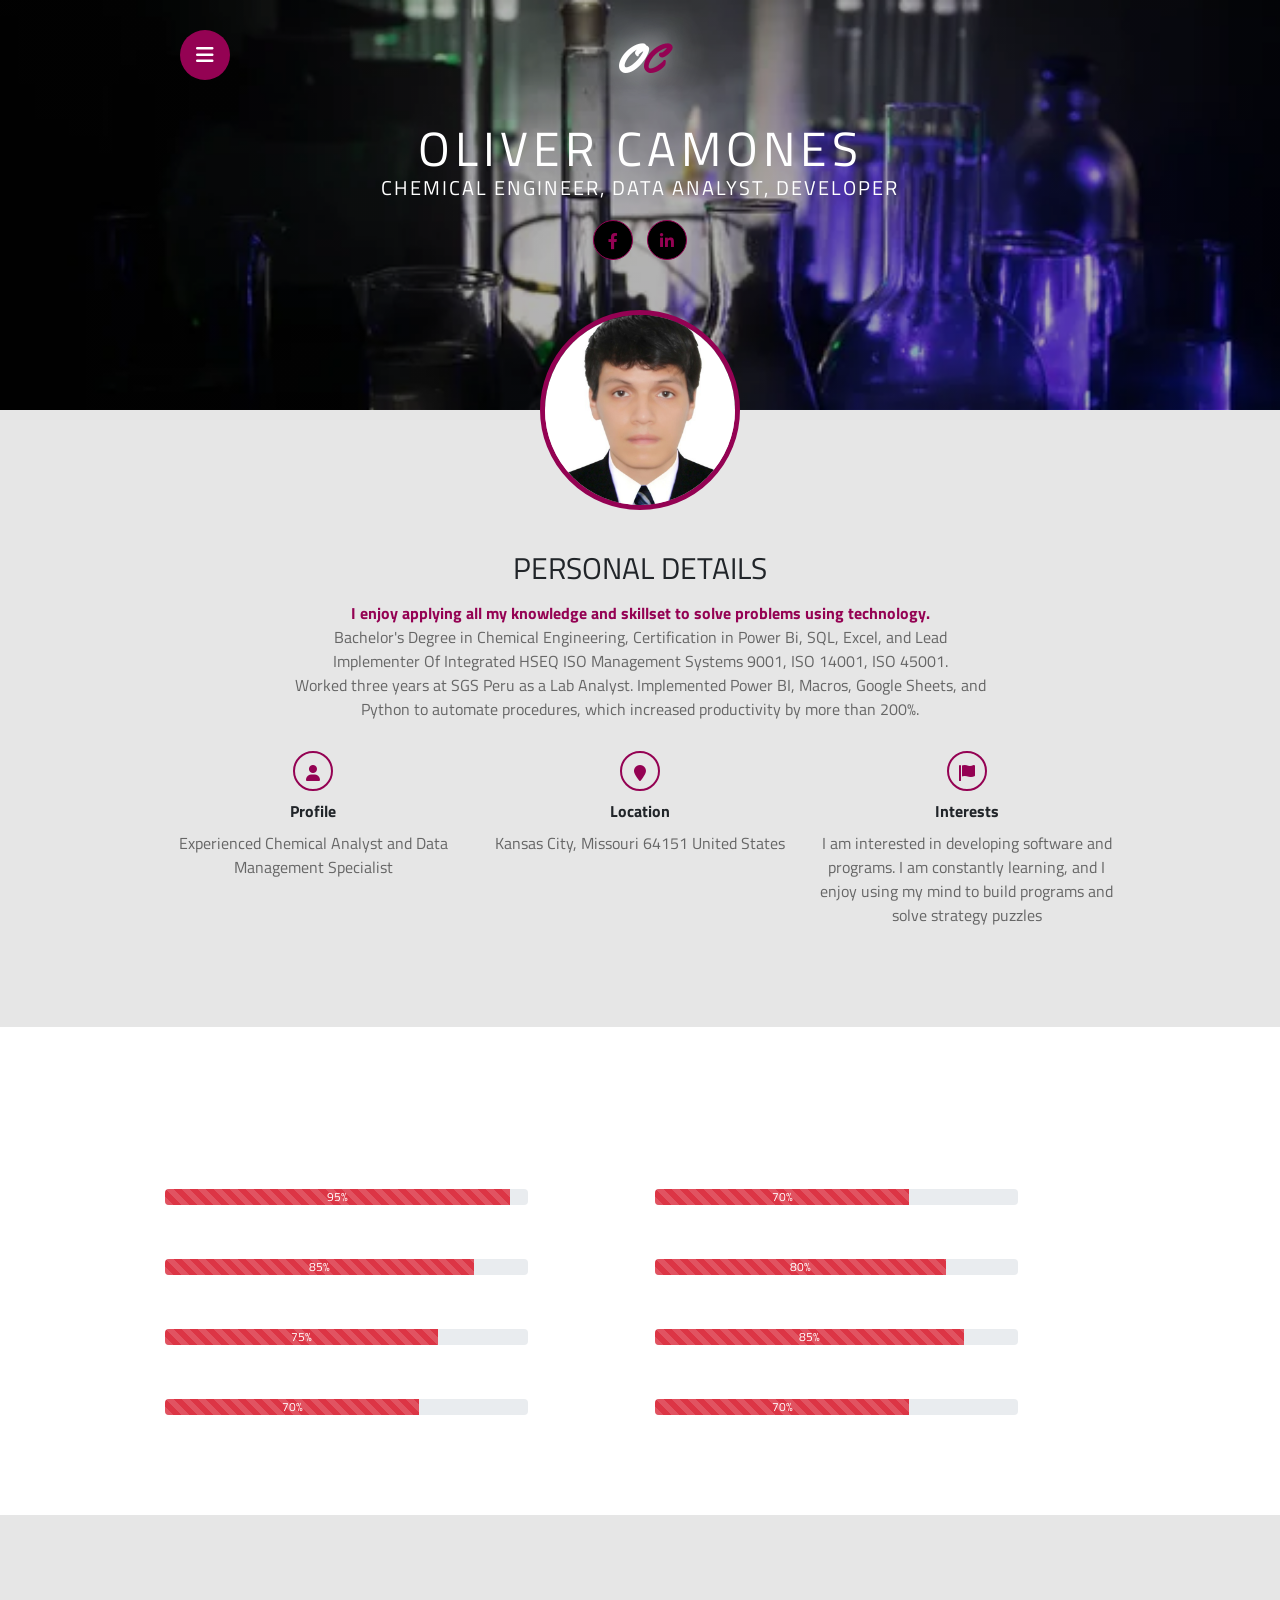
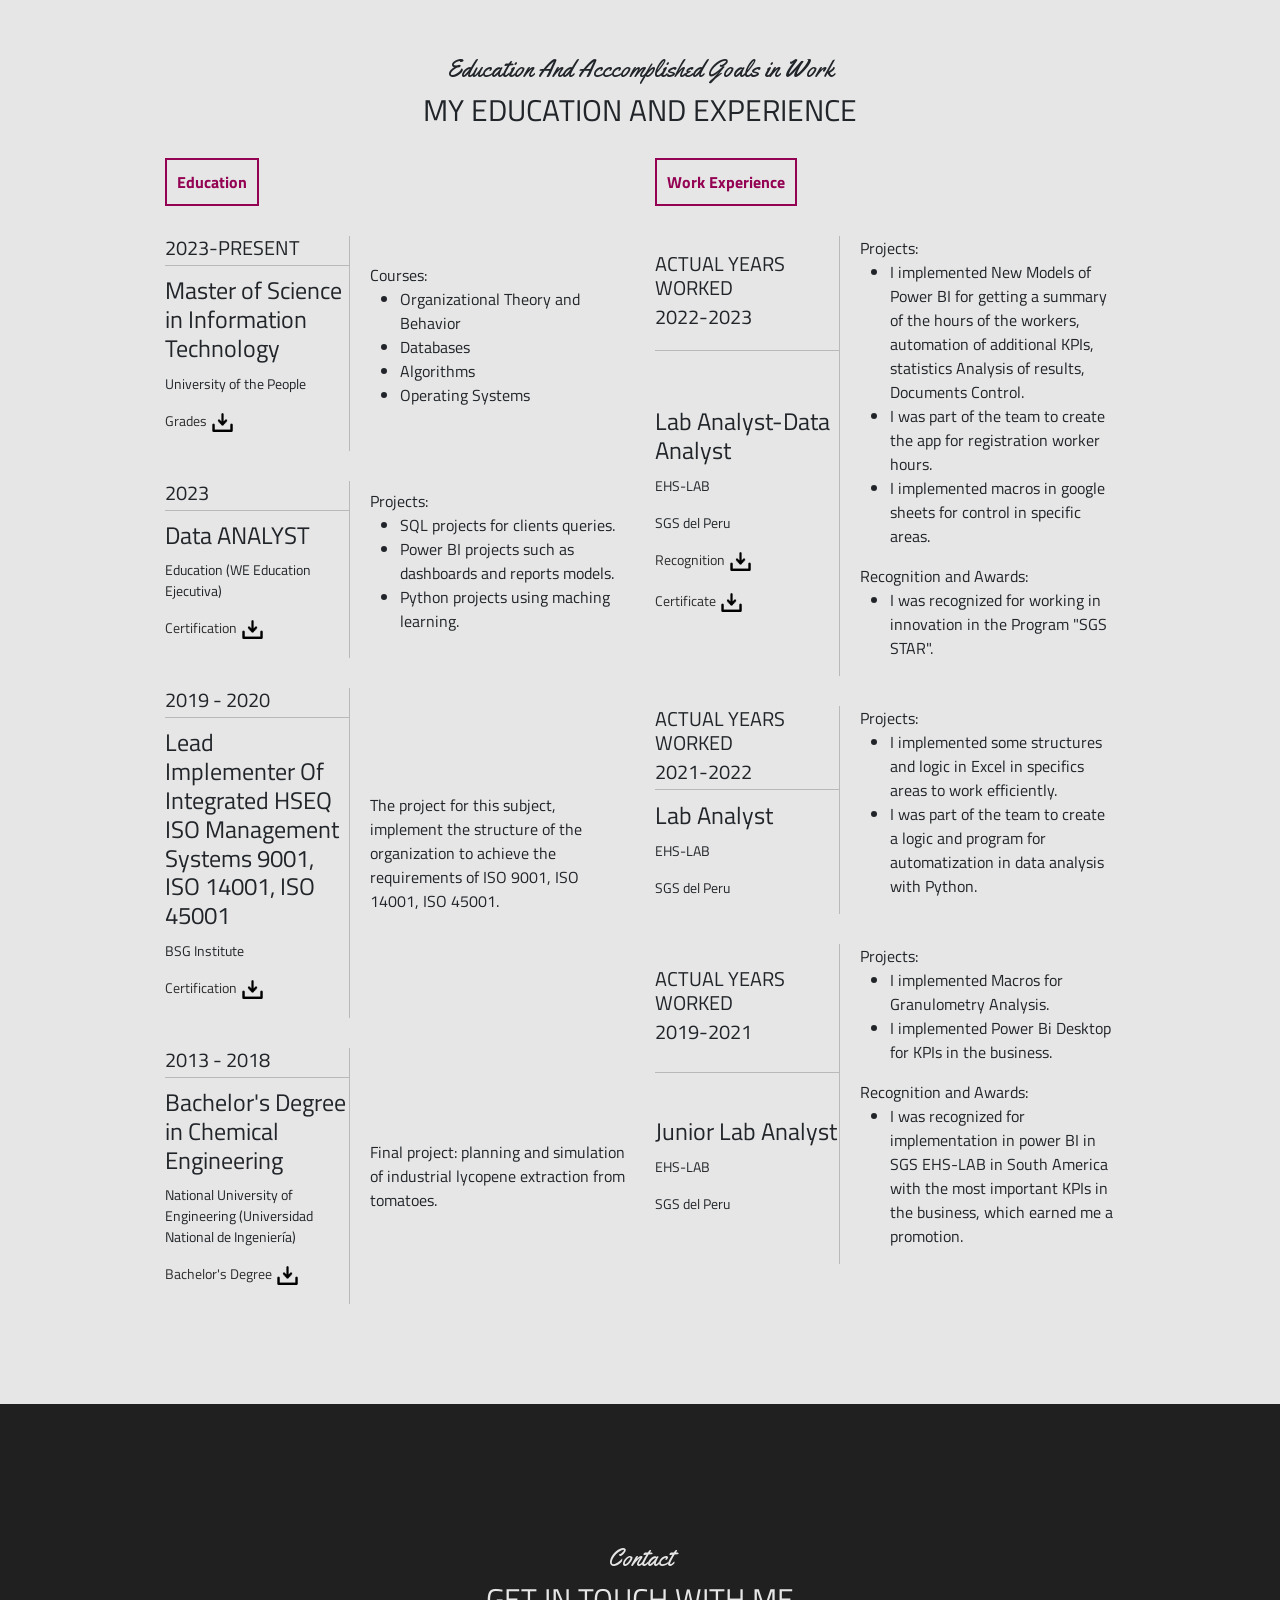
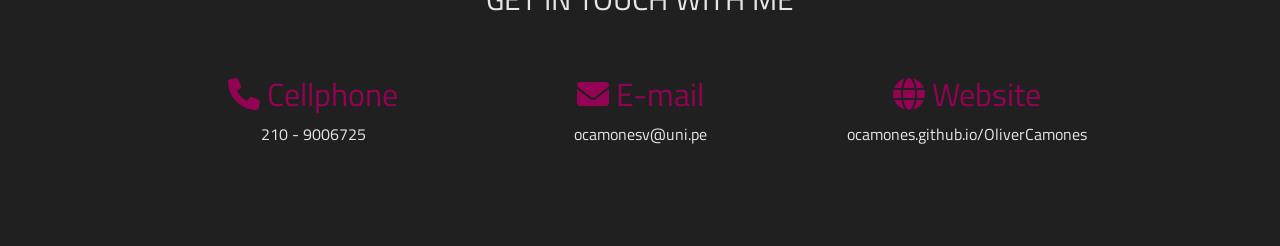
==== commit 8273aaf1: "Update index.html" ====
--- a/index.html
+++ b/index.html
@@ -268,9 +268,11 @@
                             <td>
                                 <h4>Bachelor's Degree in Chemical Engineering</h4>
                                 <p>National University of Engineering (Universidad National de Ingeniería)</p>
+                                <p>
                                 <a href="Bachelor's Degree.pdf" download="Bachelor's_Degree.pdf" style="color: #2c2c2c">Bachelor's Degree
                                     <img src="download.png" width="25" height="25" data-bs-placement="top" data-bs-toggle="tooltip"  data-bs-title="Tooltip on top" title="download">
                                 </a>
+                                </p>
                             </td>
                         </tr>
                     </table>
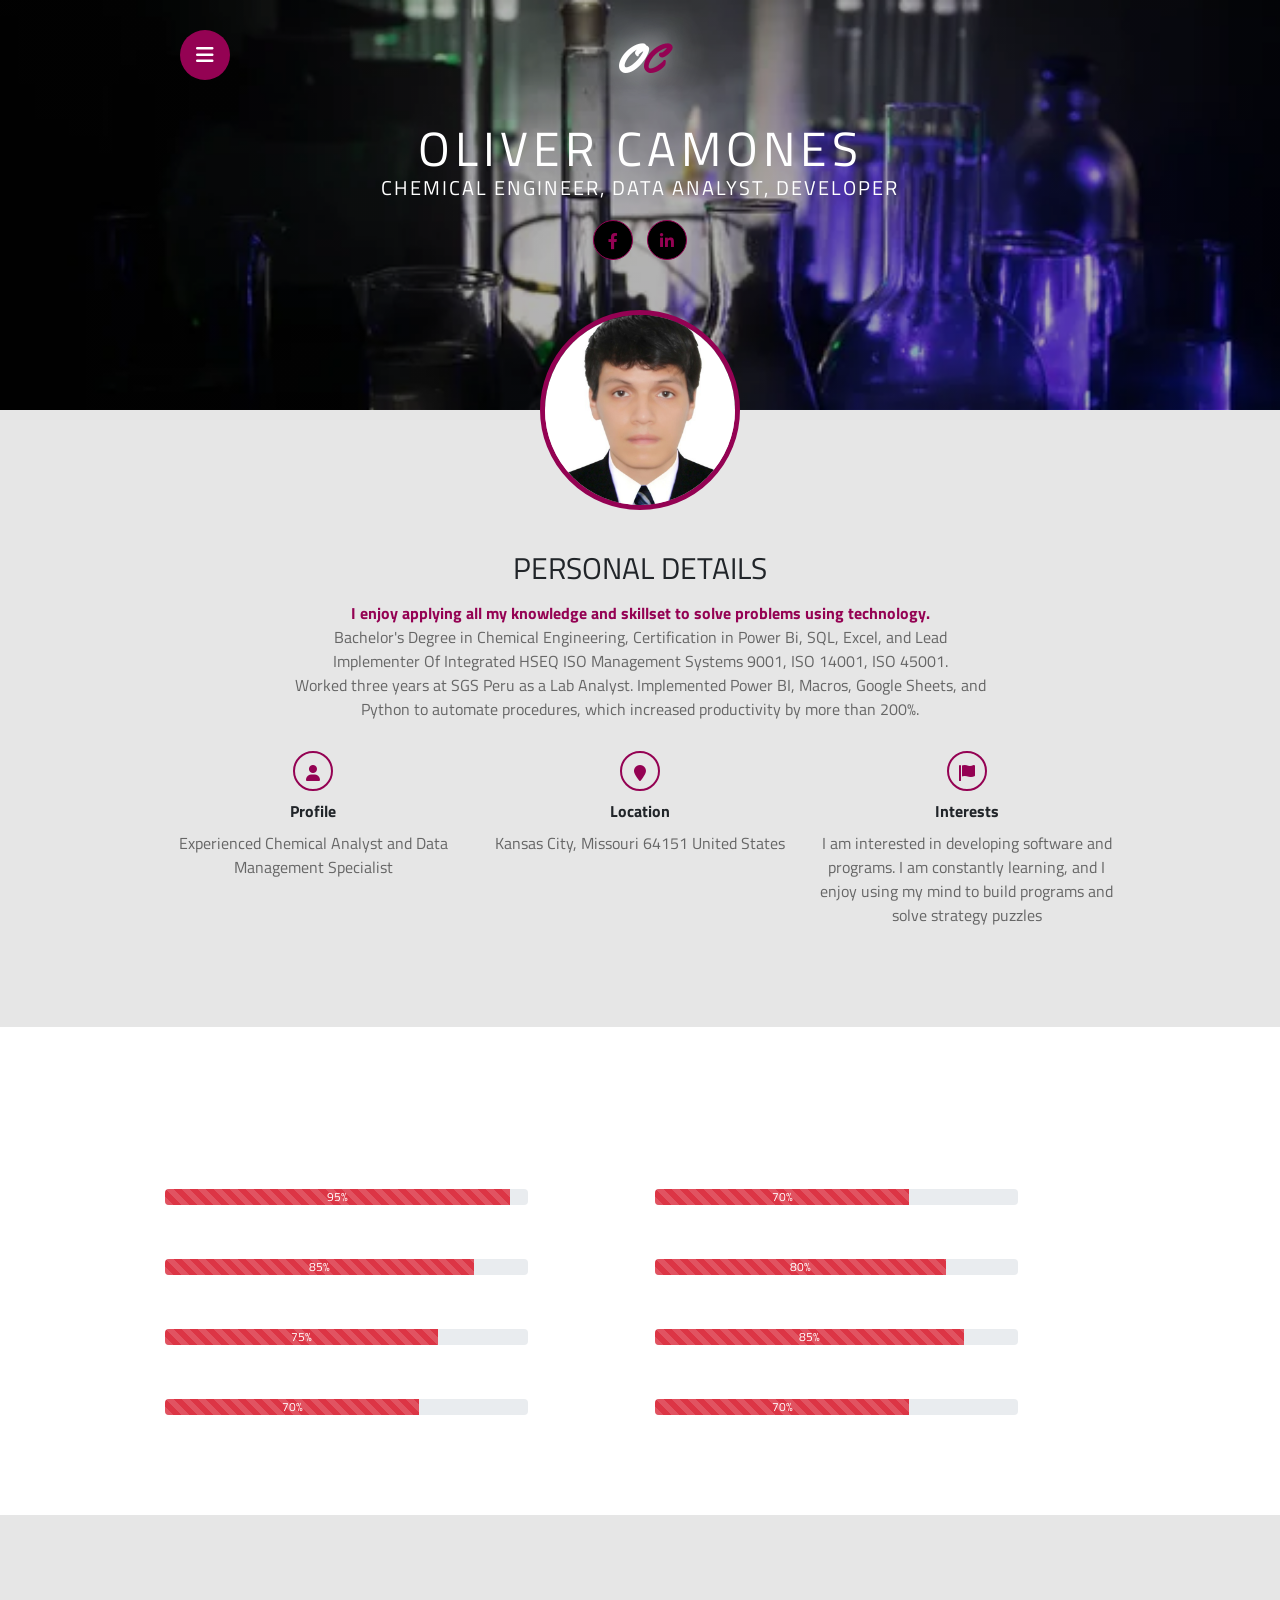
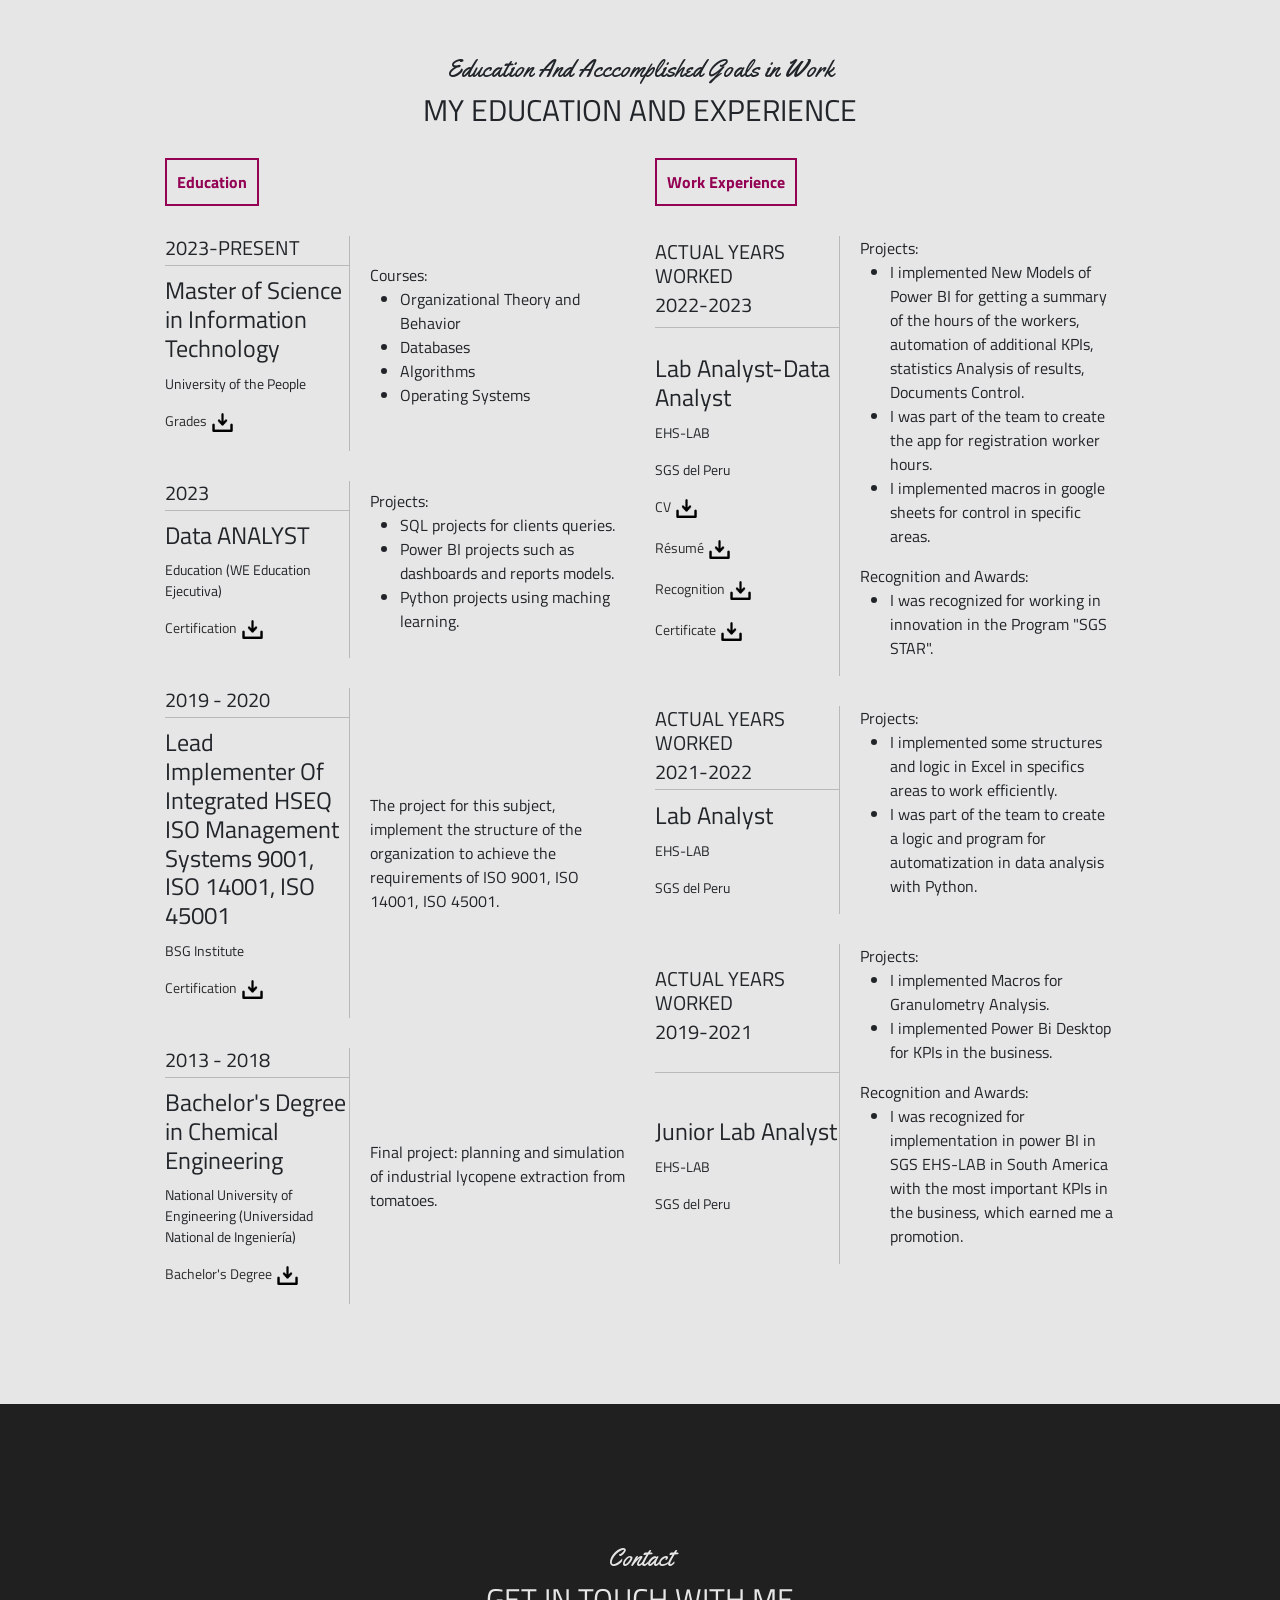
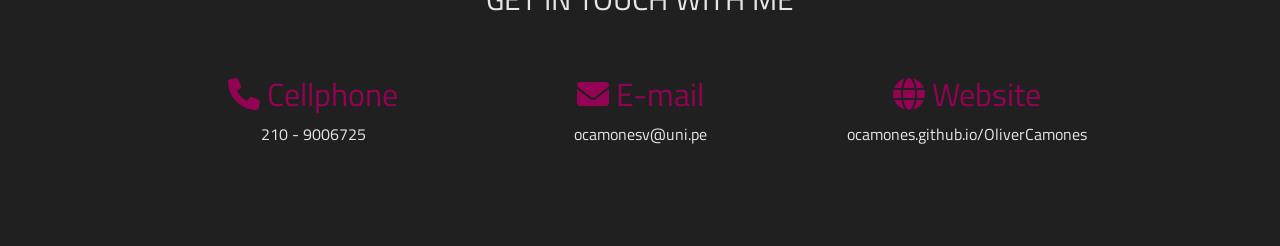
==== commit 9ebebec7: "Update index.html" ====
--- a/index.html
+++ b/index.html
@@ -310,6 +310,12 @@
                                 <h4> Lab Analyst-Data Analyst</h4>
                                 <p>EHS-LAB</p>
                                 <p>SGS del Peru</p>
+                                <p><a href="Oliver-Camones-CV.pdf" download="Oliver-Camones-CV.pdf" style="color: #2c2c2c">CV
+                                    <img src="download.png" width="25" height="25" data-bs-placement="top" data-bs-toggle="tooltip"  data-bs-title="Tooltip on top" title="download">
+                                </a></p>
+                                <p><a href="Oliver-Camones-Resume.pdf" download="Résumé.pdf" style="color: #2c2c2c">Résumé
+                                    <img src="download.png" width="25" height="25" data-bs-placement="top" data-bs-toggle="tooltip"  data-bs-title="Tooltip on top" title="download">
+                                </a></p>
                                 <p><a href="SGS STAR.jpeg" download="Recognition.jpeg" style="color: #2c2c2c">Recognition
                                     <img src="download.png" width="25" height="25" data-bs-placement="top" data-bs-toggle="tooltip"  data-bs-title="Tooltip on top" title="download">
                                 </a></p>
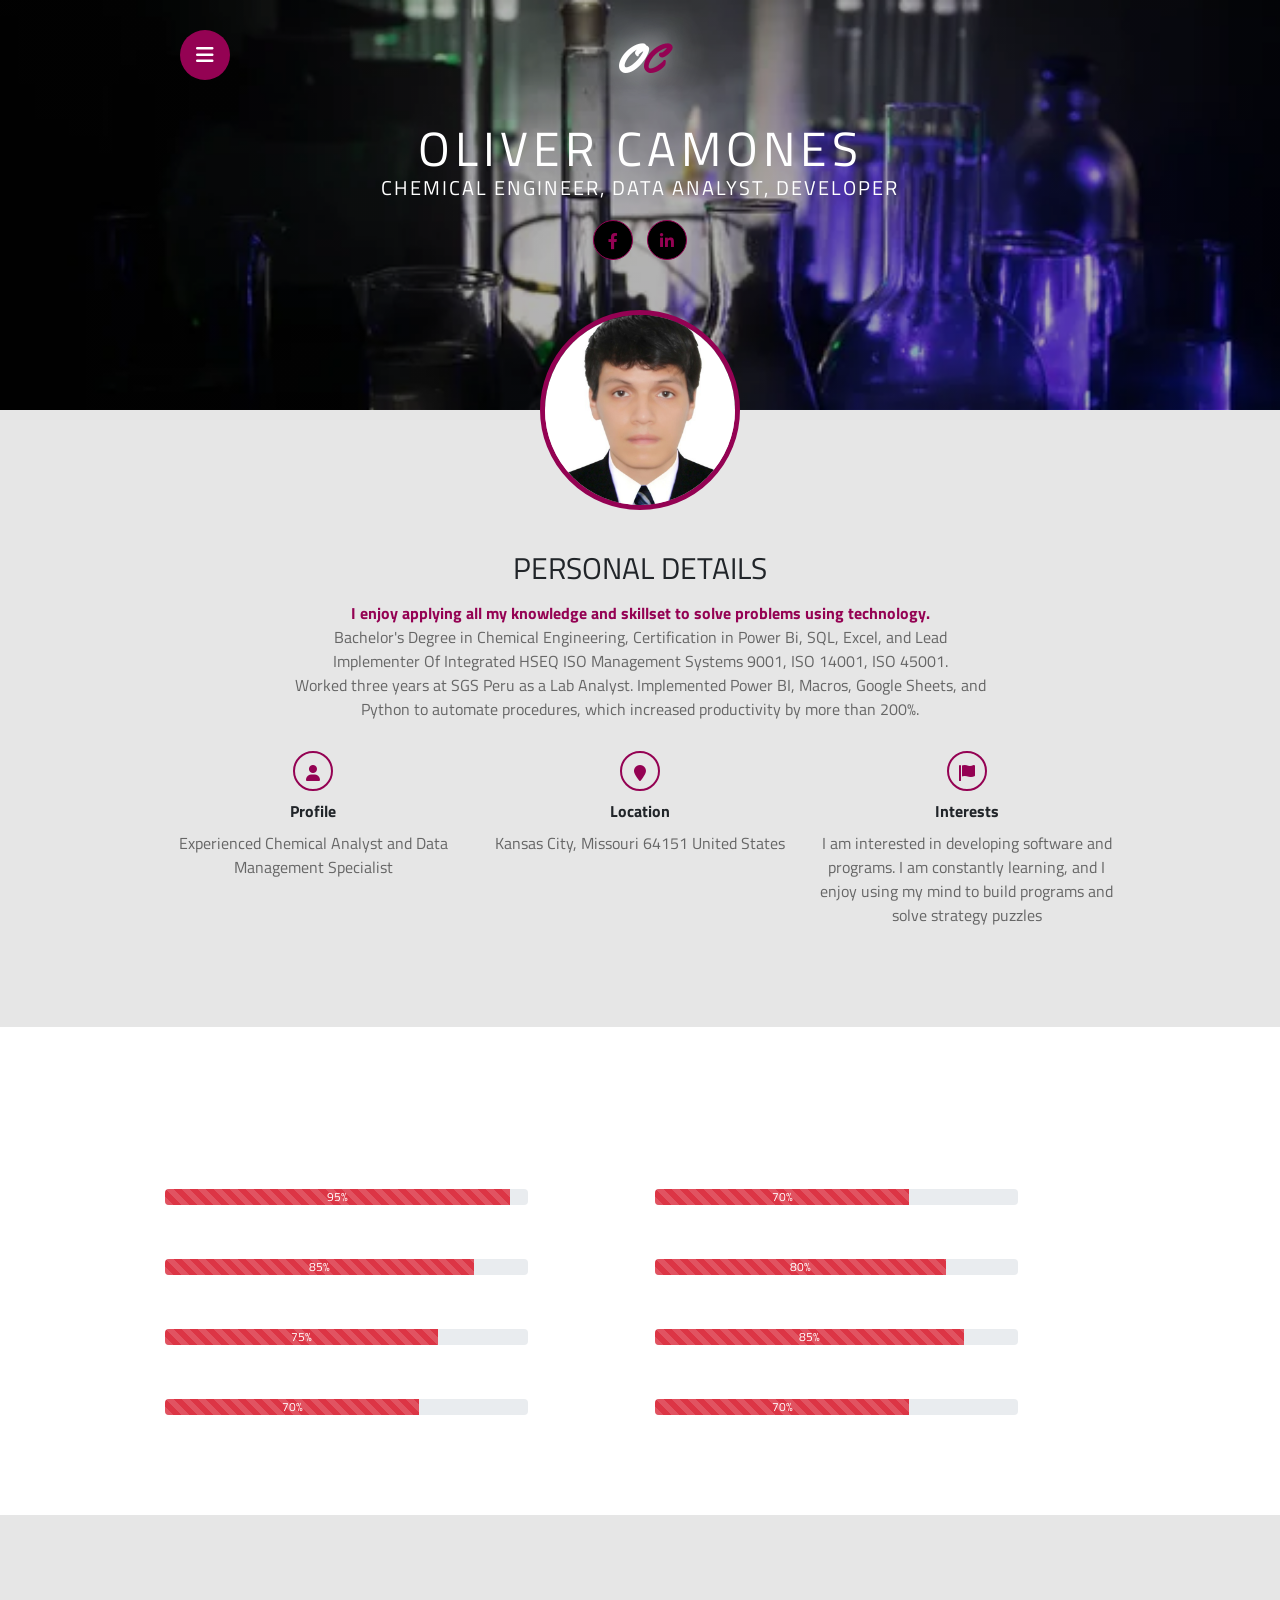
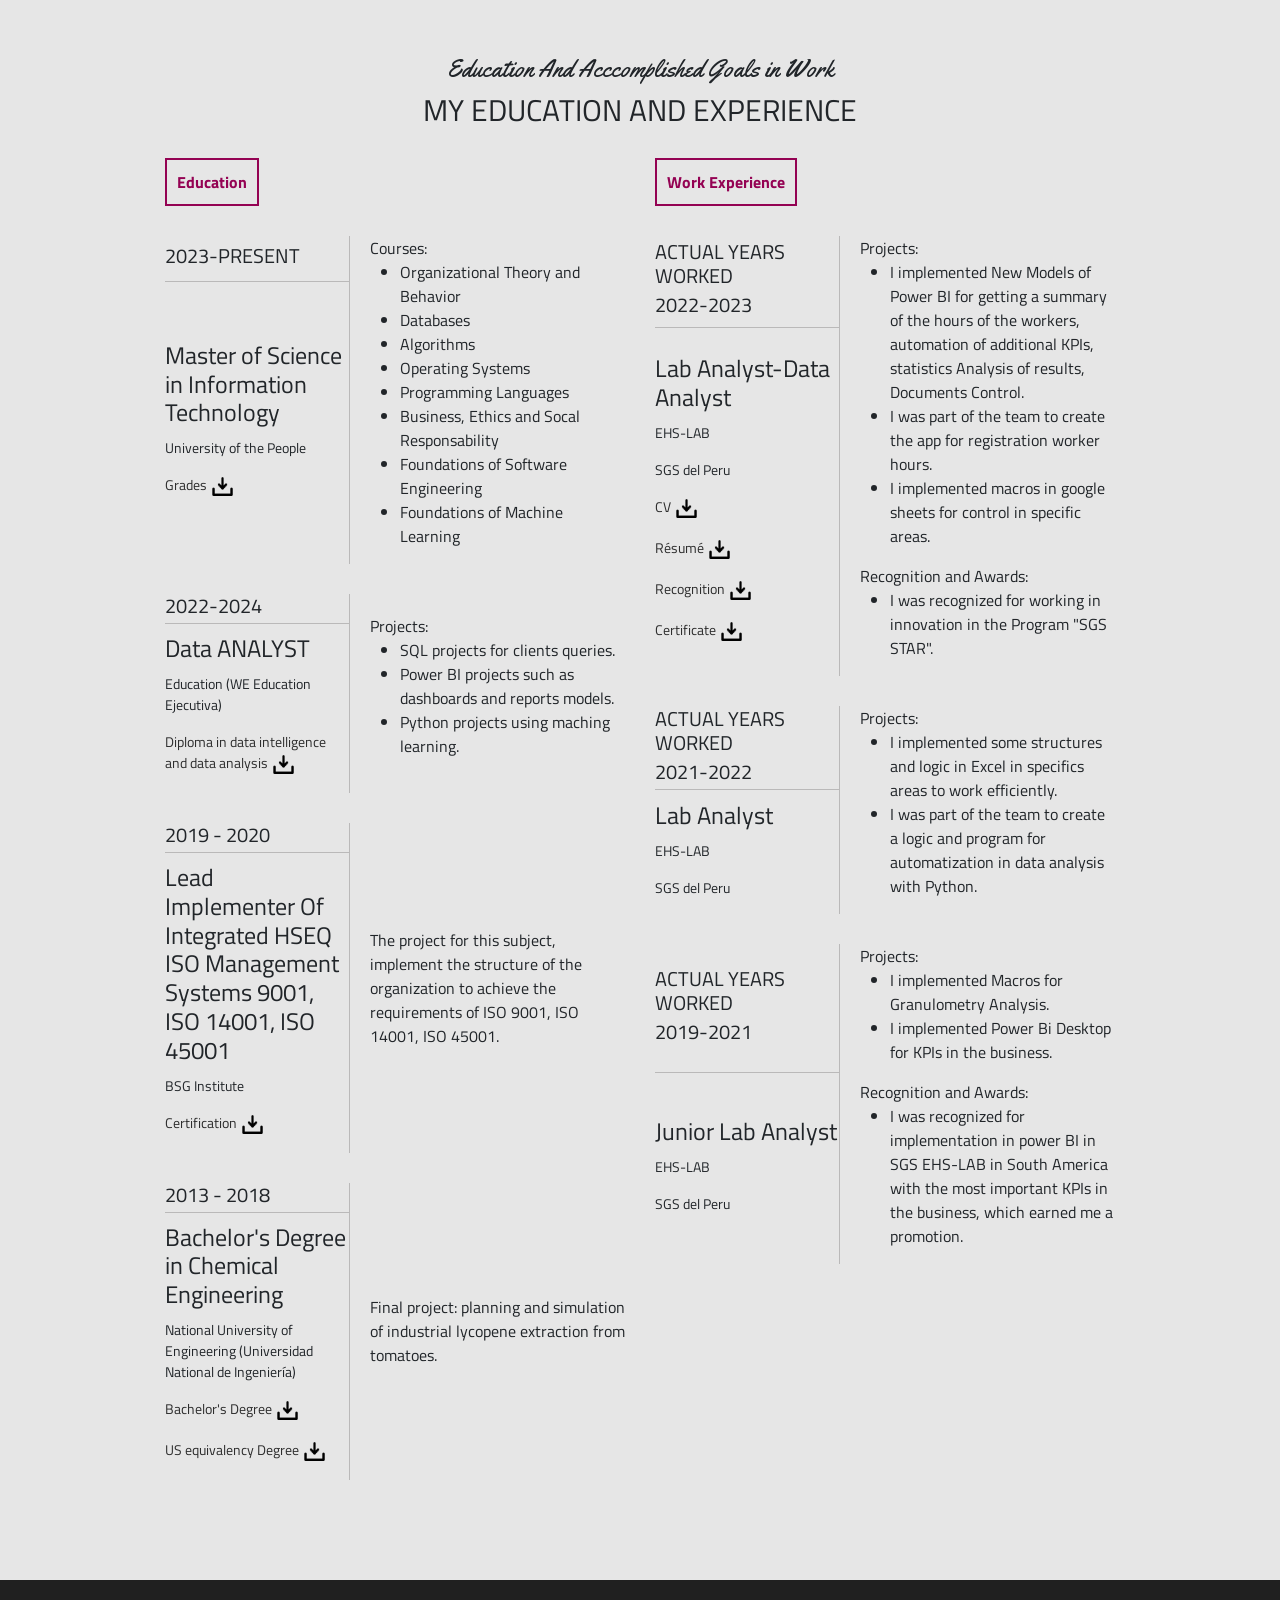
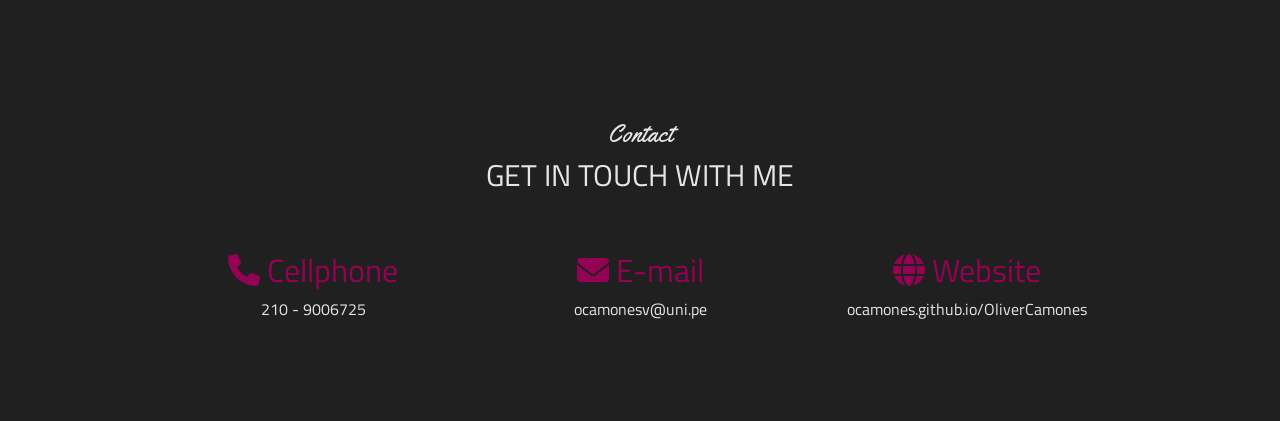
==== commit da8e9590: "Add files via upload" ====
--- a/index.html
+++ b/index.html
@@ -185,9 +185,10 @@
                                 <li >Databases </li>
                                 <li >Algorithms </li>
                                 <li >Operating Systems </li>
-
-                              
-                                
+                                <li >Programming Languages </li>
+                                <li >Business, Ethics and Socal Responsability </li>
+                                <li >Foundations of Software Engineering </li>
+                                <li >Foundations of Machine Learning </li>
 
                                </ul>
                                
@@ -205,10 +206,11 @@
                             </td>
                         </tr>
                     </table>
-                    <table>
-                        <tr>
-                            <td class="datos">
-                                <h3>2023  </h3>
+
+                    <table>
+                        <tr>
+                            <td class="datos">
+                                <h3>2022-2024  </h3>
                             </td>
                             <td rowspan="2" class="descripcion">
                                Projects: 
@@ -226,13 +228,15 @@
                             <td>
                                 <h4>Data ANALYST</h4>
                                 <p>Education (WE Education Ejecutiva)</p>
-                                <p><a href="Analista-de-datos.pdf" download="Data_Analyst.pdf" style="color: #2c2c2c">Certification
+                                <p><a href="Analista-de-datos.pdf" download="Diploma in data intelligence and data analysis.pdf" style="color: #2c2c2c">Diploma in data intelligence and data analysis
                                     <img src="download.png" width="25" height="25" data-bs-placement="top" data-bs-toggle="tooltip"  data-bs-title="Tooltip on top" title="download">
                                 </a> </p>
                                 
                             </td>
                         </tr>
                     </table>
+
+            
                     
                     <table>
                         <tr>
@@ -273,6 +277,11 @@
                                     <img src="download.png" width="25" height="25" data-bs-placement="top" data-bs-toggle="tooltip"  data-bs-title="Tooltip on top" title="download">
                                 </a>
                                 </p>
+                                <p>
+                                    <a href="Bachelor's Degree.pdf" download="US-EQUIVALENCY-DEGREE.pdf" style="color: #2c2c2c">US equivalency Degree
+                                        <img src="download.png" width="25" height="25" data-bs-placement="top" data-bs-toggle="tooltip"  data-bs-title="Tooltip on top" title="download">
+                                    </a>
+                                    </p>
                             </td>
                         </tr>
                     </table>
@@ -322,6 +331,7 @@
                                 <p><a href="CERT_TRABAJO.pdf" download="SGS_Certificate.pdf" style="color: #2c2c2c">Certificate
                                     <img src="download.png" width="25" height="25" data-bs-placement="top" data-bs-toggle="tooltip"  data-bs-title="Tooltip on top" title="download">
                                 </a></p>
+
                                 
                             </td>
                         </tr>
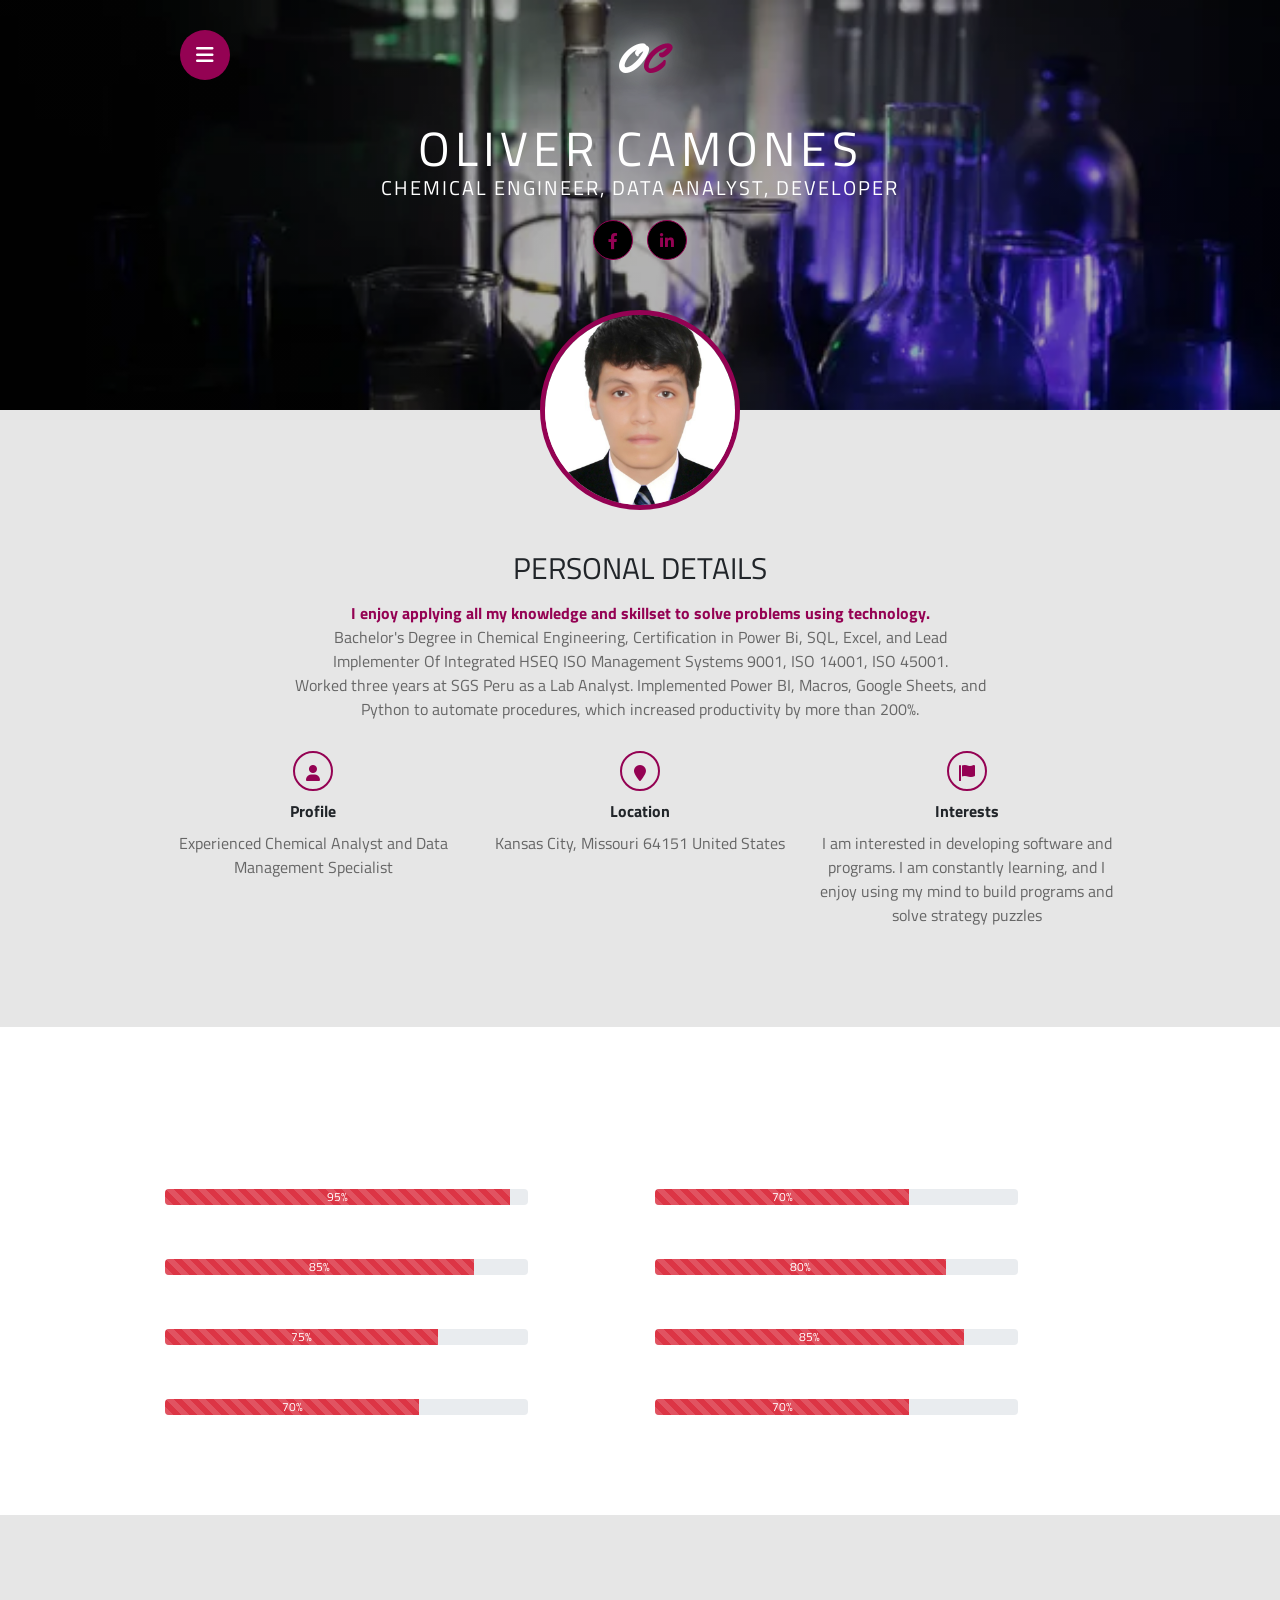
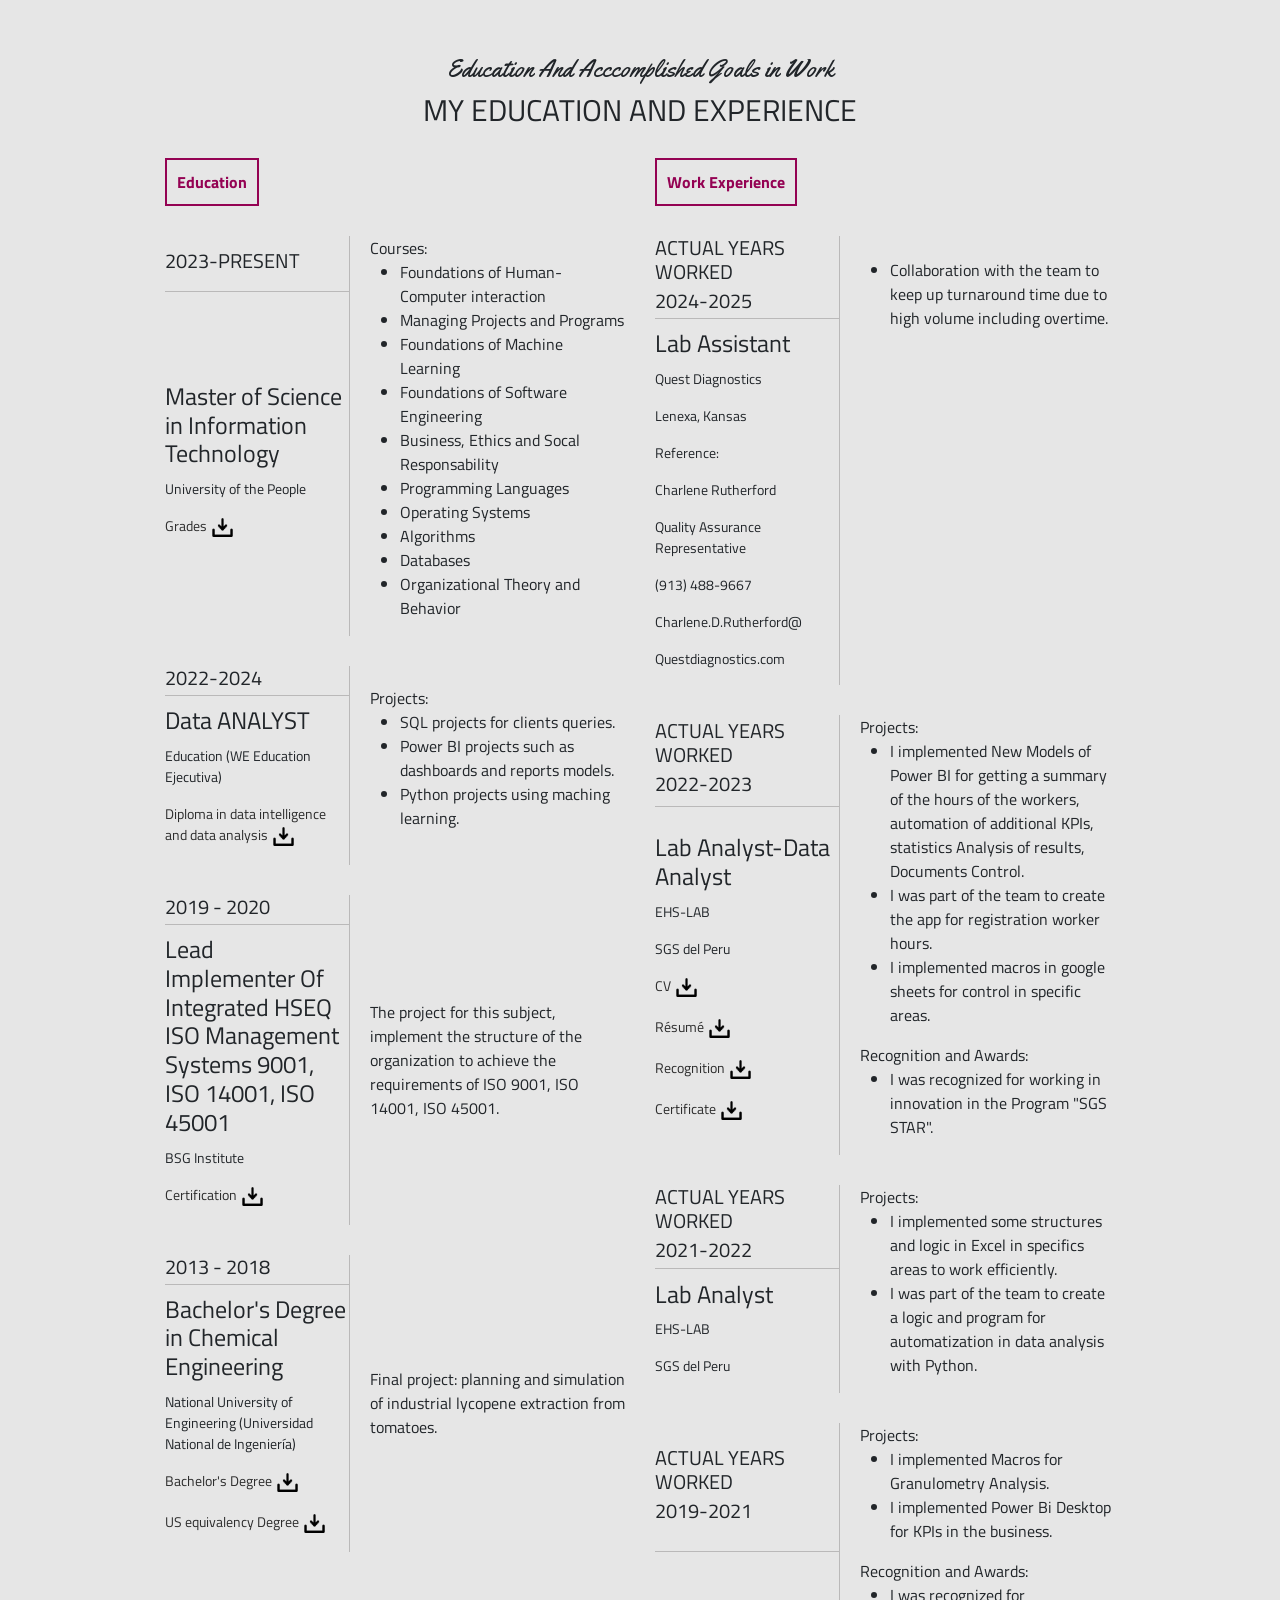
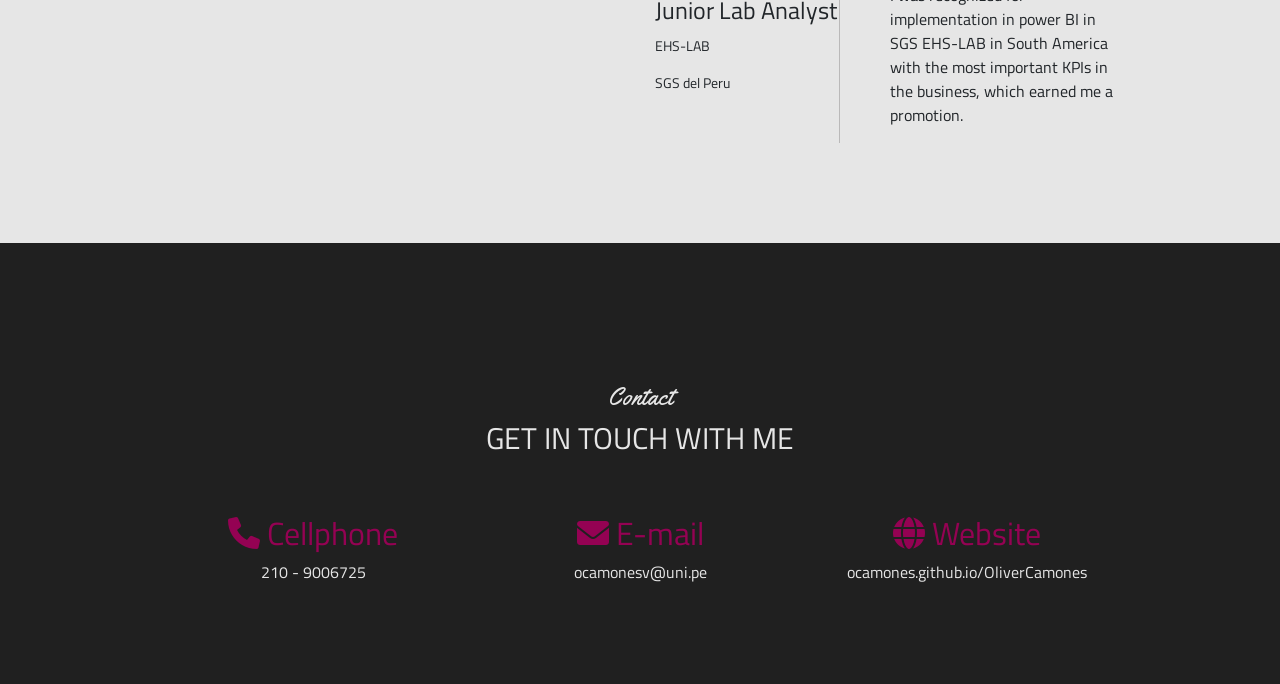
==== commit 9b4889e8: "Add files via upload" ====
--- a/index.html
+++ b/index.html
@@ -181,15 +181,16 @@
                             <td rowspan="2" class="descripcion">
                                Courses:
                                <ul>
+                                <li >Foundations of Human-Computer interaction</li>
+                                <li >Managing Projects and Programs</li>
+                                <li >Foundations of Machine Learning </li>
+                                <li >Foundations of Software Engineering </li>
+                                <li >Business, Ethics and Socal Responsability </li>
+                                <li >Programming Languages </li>
+                                <li >Operating Systems </li>
+                                <li >Algorithms </li>
+                                <li >Databases </li>
                                 <li >Organizational Theory and Behavior</li>
-                                <li >Databases </li>
-                                <li >Algorithms </li>
-                                <li >Operating Systems </li>
-                                <li >Programming Languages </li>
-                                <li >Business, Ethics and Socal Responsability </li>
-                                <li >Foundations of Software Engineering </li>
-                                <li >Foundations of Machine Learning </li>
-
                                </ul>
                                
                             </td>
@@ -228,7 +229,7 @@
                             <td>
                                 <h4>Data ANALYST</h4>
                                 <p>Education (WE Education Ejecutiva)</p>
-                                <p><a href="Analista-de-datos.pdf" download="Diploma in data intelligence and data analysis.pdf" style="color: #2c2c2c">Diploma in data intelligence and data analysis
+                                <p><a href="Diploma in data intelligence and data analysis.pdf" download="Diploma in data intelligence and data analysis.pdf" style="color: #2c2c2c">Diploma in data intelligence and data analysis
                                     <img src="download.png" width="25" height="25" data-bs-placement="top" data-bs-toggle="tooltip"  data-bs-title="Tooltip on top" title="download">
                                 </a> </p>
                                 
@@ -278,7 +279,7 @@
                                 </a>
                                 </p>
                                 <p>
-                                    <a href="Bachelor's Degree.pdf" download="US-EQUIVALENCY-DEGREE.pdf" style="color: #2c2c2c">US equivalency Degree
+                                    <a href="US-EQUIVALENCY-DEGREE.pdf" download="US-EQUIVALENCY-DEGREE.pdf" style="color: #2c2c2c">US equivalency Degree
                                         <img src="download.png" width="25" height="25" data-bs-placement="top" data-bs-toggle="tooltip"  data-bs-title="Tooltip on top" title="download">
                                     </a>
                                     </p>
@@ -289,6 +290,37 @@
                 </div>
                 <div class="col">
                     <span class="titulo">Work Experience</span>
+                    <table>
+                        <tr>
+                            <td class="datos">
+                                <h3>actual years worked</h3>
+                                <h3>2024-2025</h3>
+                            </td>
+                            <td rowspan="2" class="descripcion">
+                              
+                                
+                                <ul>
+                                 <li style="position: absolute; top: 100px; left: 50;"> Collaboration with the team to keep up turnaround time due to high volume including overtime.
+                                      </li>
+                    
+                                </ul>
+
+                            </td>
+                        </tr>
+                        <tr>
+                            <td>
+                                <h4> Lab Assistant</h4>
+                                <p>Quest Diagnostics</p>
+                                <p>Lenexa, Kansas</p>
+                                <p>Reference:</p>
+                                <p>  Charlene Rutherford</p>
+                                <p>  Quality Assurance Representative</p>        
+                                <p>  (913) 488-9667</p>
+                                <p> Charlene.D.Rutherford@</p>
+                                <p>Questdiagnostics.com</p>
+                            </td>
+                        </tr>
+                    </table>
                     <table>
                         <tr>
                             <td class="datos">
